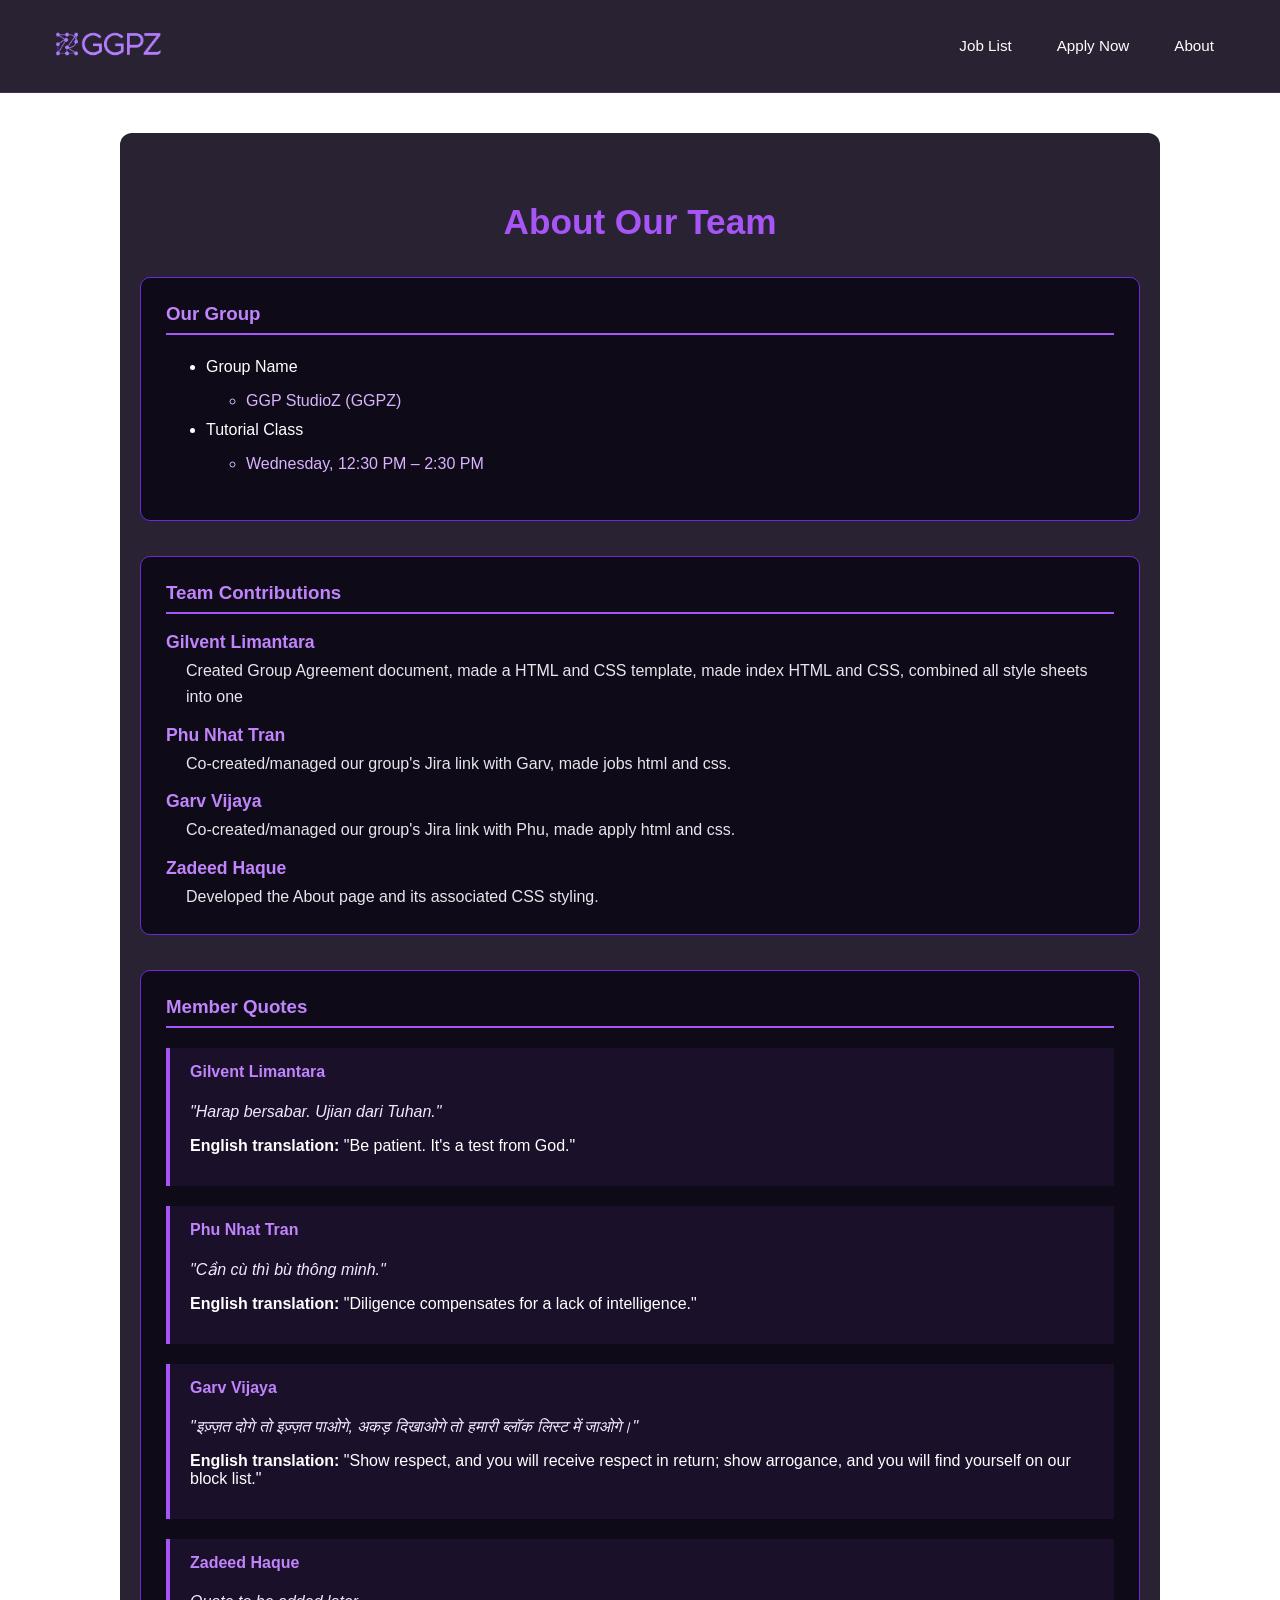
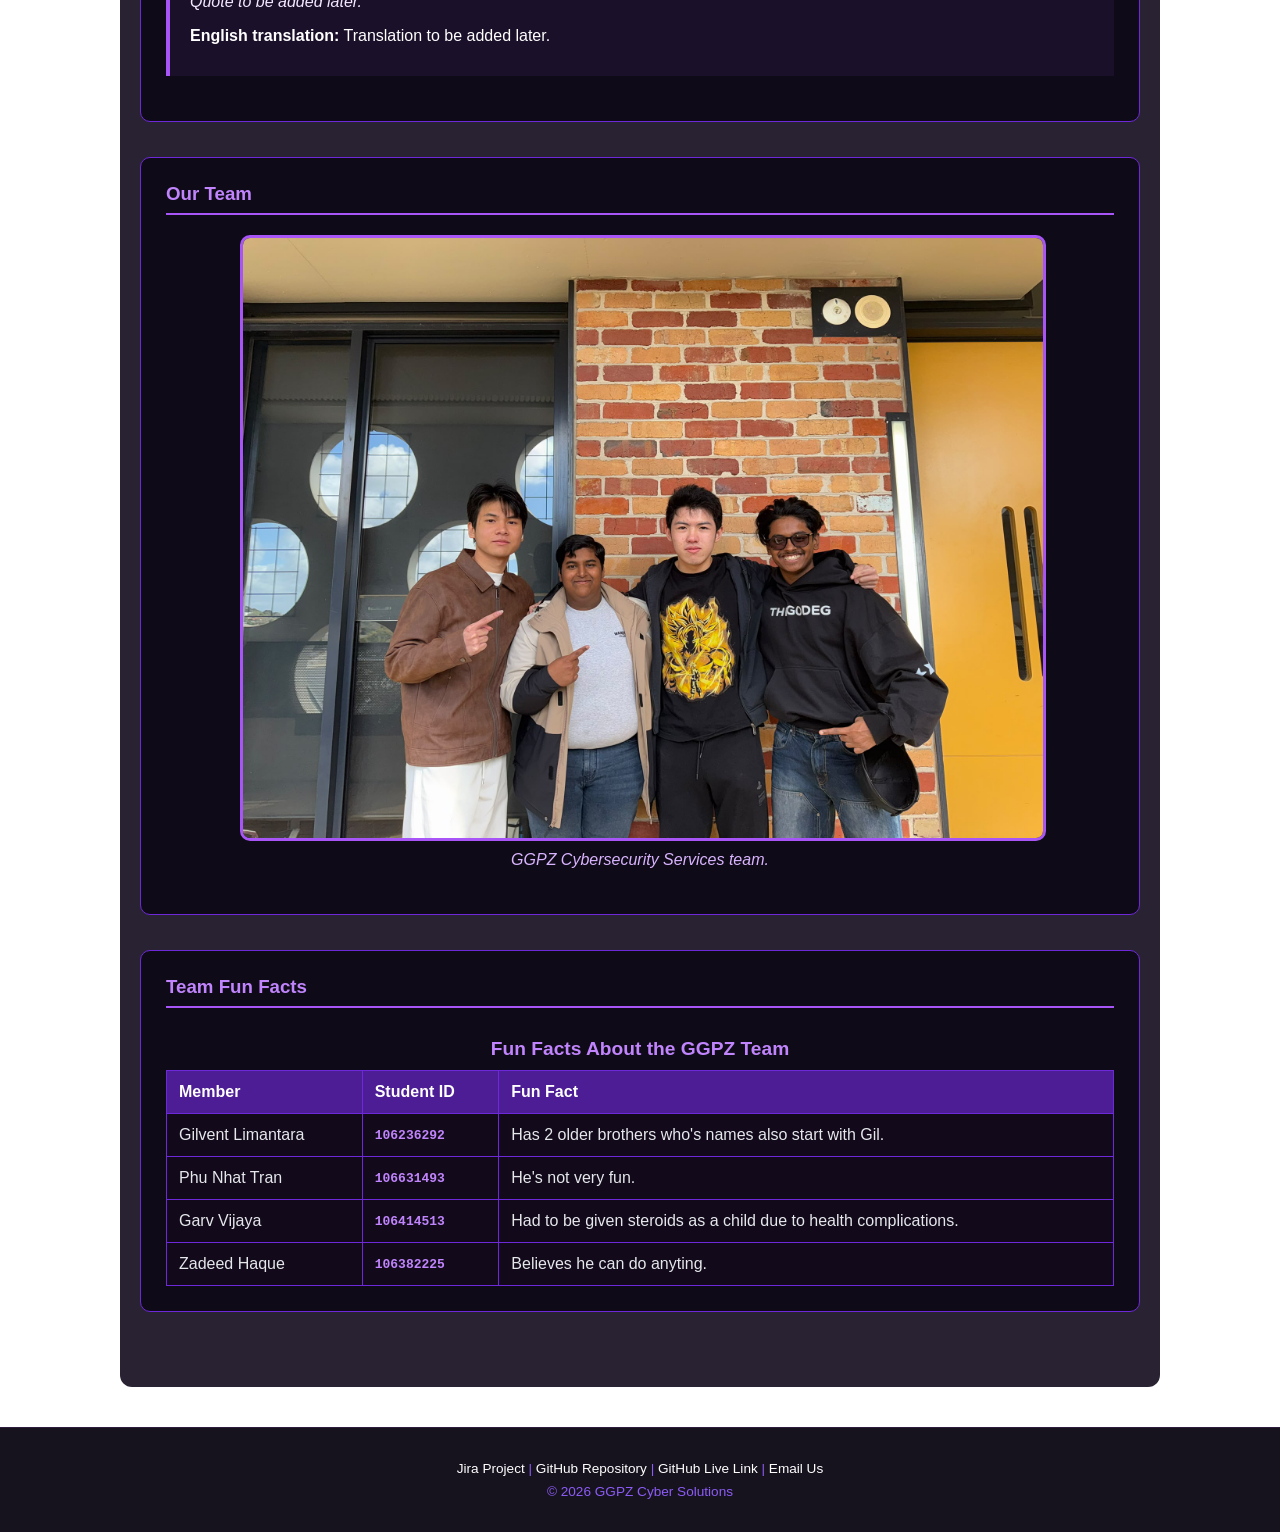
==== about.html @ b1c9a342 "new background video" ====
<!DOCTYPE html>
<html lang="en">

<head>
    <title>About GGPZ</title>
    <meta charset="utf-8">
    <meta name="viewport" content="width=device-width, initial-scale=1.0">
    <meta name="description" content="GGPZ Cybersecurity Services Official Website">
    <meta name="keywords" content="GGPZ, Cybersecurity, Website, Security, SOC">
    <meta name="author" content="GGPZ">
    <link rel="stylesheet" href="styles.css">
</head>

<body>
    <!-- Background Video -->
    <video autoplay muted loop id="background-video">
        <source src="b1.mp4" type="video/mp4">
    </video>

    <!-- Header & Navigation -->
    <header>
        <style> 
            header {position: sticky;
                    top: 0;
                    display: flex;
                    background-color: rgba(18, 11, 28, 0.90);
                    backdrop-filter: blur(12px);
                    border-bottom: 1px solid rgba(168, 85, 247, 0.2);
                    padding: 10px 50px;
                    justify-content: space-between;
                    align-items: center;
                    z-index: 10;}
        </style>
        
        <div class="logo">
            <a href="index.html">
                <img src="GGPZ_logo.png" alt="GGPZ Logo">
            </a>
        </div>

        <nav aria-label="Main navigation" style="display: flex; gap: 13px;">
            <a href="jobs.html">Job List</a>
            <a href="apply.html">Apply Now</a>
            <a href="about.html">About</a>
        </nav>
    </header>
    <main>

        <h2>About Our Team</h2>

        <section>
            <h3>Our Group</h3>

            <ul>
                <li>
                    Group Name
                    <ul>
                        <li>GGP StudioZ (GGPZ)</li>
                    </ul>
                </li>

                <li>
                    Tutorial Class
                    <ul>
                        <li>Wednesday, 12:30 PM – 2:30 PM</li>
                    </ul>
                </li>
            </ul>
        </section>

        <section>
            <h3>Team Contributions</h3>

            <dl>
                <dt>Gilvent Limantara</dt>
                <dd>Created Group Agreement document, made a HTML and CSS template, made index HTML and CSS, combined all style sheets into one</dd>

                <dt>Phu Nhat Tran</dt>
                <dd>Co-created/managed our group's Jira link with Garv, made jobs html and css.</dd>

                <dt>Garv Vijaya</dt>
                <dd>Co-created/managed our group's Jira link with Phu, made apply html and css.</dd>

                <dt>Zadeed Haque</dt>
                <dd>Developed the About page and its associated CSS styling.</dd>
            </dl>
        </section>

        <section>
            <h3>Member Quotes</h3>

            <article>
                <h4>Gilvent Limantara</h4>
                <blockquote>
                    <p>"Harap bersabar. Ujian dari Tuhan."</p>
                </blockquote>
                <p><strong>English translation:</strong> "Be patient. It's a test from God."</p>
            </article>

            <article>
                <h4>Phu Nhat Tran</h4>
                <blockquote>
                    <p>"Cần cù thì bù thông minh."</p>
                </blockquote>
                <p><strong>English translation:</strong> "Diligence compensates for a lack of intelligence."</p>
            </article>

            <article>
                <h4>Garv Vijaya</h4>
                <blockquote>
                    <p>"इज़्ज़त दोगे तो इज़्ज़त पाओगे, अकड़ दिखाओगे तो हमारी ब्लॉक लिस्ट में जाओगे।"</p>
                </blockquote>
                <p><strong>English translation:</strong> "Show respect, and you will receive respect in return; show arrogance, and you will find yourself on our block list."</p>
            </article>

            <article>
                <h4>Zadeed Haque</h4>
                <blockquote>
                    <p>Quote to be added later.</p>
                </blockquote>
                <p><strong>English translation:</strong> Translation to be added later.</p>
            </article>
        </section>

        <section>
            <h3>Our Team</h3>

            <figure>
                <img src="group-photo.jpeg" alt="GGPZ team members">
                <figcaption>GGPZ Cybersecurity Services team.</figcaption>
            </figure>
        </section>

        <section>
            <h3>Team Fun Facts</h3>

            <table>
                <caption>Fun Facts About the GGPZ Team</caption>

                <thead>
                    <tr>
                        <th>Member</th>
                        <th>Student ID</th>
                        <th>Fun Fact</th>
                    </tr>
                </thead>

                <tbody>
                    <tr>
                        <td>Gilvent Limantara</td>
                        <td>106236292</td>
                        <td>Has 2 older brothers who's names also start with Gil.</td>
                    </tr>

                    <tr>
                        <td>Phu Nhat Tran</td>
                        <td>106631493</td>
                        <td>He's not very fun.</td>
                    </tr>

                    <tr>
                        <td>Garv Vijaya</td>
                        <td>106414513</td>
                        <td>Had to be given steroids as a child due to health complications.</td>
                    </tr>

                    <tr>
                        <td>Zadeed Haque</td>
                        <td>106382225</td>
                        <td>Believes he can do anyting.</td>
                    </tr>
                </tbody>
            </table>
        </section>

    </main>



    <footer>

        <p>
            <a href="https://ggp-studios-10026-g01.atlassian.net/jira/software/projects/SCRUM/summary?atlOrigin=eyJpIjoiMmFhMDE4MDY5YWQ5NGE4OGE1ODVlNzA3ZTAyOGM1ZDIiLCJwIjoiaiJ9">Jira Project</a> |
            <a href="https://github.com/106232692GilventLimantara/GGPZ-Part-1">GitHub Repository</a> |
            <a href="https://106232692gilventlimantara.github.io/GGPZ-Part-1/">GitHub Live Link</a> |
            <a href="mailto:ggpz@gmail.com">Email Us</a>
        </p>

        <p>
            © 2026 GGPZ Cyber Solutions
        </p>

    </footer>
</body>

</html>
---- styles.css ----
* {
    font-family: 'Segoe UI', -apple-system, BlinkMacSystemFont, Roboto, sans-serif;
}

body {
    margin: 0;
    color: #ffffff;
}


/* Background Video */

#background-video {
    inset: 0;
    position: fixed;
    width: 100%;
    height: 100%;
    filter: brightness(0.25);
    object-fit: cover;
    z-index: -1;
}


/* Header & Navigation */

header .logo img {
    width: 120px;
    height: auto;
}


nav a {
    color: #ffffff;
    text-decoration: none;
    padding: 10px 15px;
    font-size: 0.95rem;
    font-weight: 500;
    border-radius: 6px;
    transition: 0.3s ease;
    border: 1px solid transparent;
}


nav a:hover {
    background-color: rgba(168, 85, 247, 0.2);
    border-color: #ffffff;
    transform: translateY(-2px);
}


/* Hero Section */

.index_hero {
    text-align: center;
    padding: 150px 20px;
    max-width: 900px;
    margin: auto;
}


.index_hero h1 {
    font-size: 3rem;
    margin-bottom: 10px;
}


.index_hero h2 {
    font-size: 1.5rem;
    font-weight: normal;
}


.index_hero p {
    font-size: 1.1rem;
    line-height: 1.6;
}


/* General Content Sections */

.index_content {
    max-width: 1000px;
    margin: 40px auto;
    padding: 50px;
    background-color: rgba(18, 11, 28, 0.85);
    border-radius: 10px;
    border: 1px solid #8b5cf6
}


.index_content h2 {
    text-align: center;
    margin-bottom: 30px;
}


/* Services */

.index_services {
    display: flex;
    gap: 20px;
}


.index_service-box {
    flex: 1;
    padding: 25px;
    background-color: rgba(168, 85, 247, 0.12);
    border: 1px solid rgba(168, 85, 247, 0.3);
    border-radius: 8px;
    text-align: center;
}


.index_service-box h3 {
    margin-top: 0;
}


/* Table */

table {
    width: 100%;
    border-collapse: collapse;
}


th,
td {
    border: 1px solid rgba(255, 255, 255, 0.3);
    padding: 15px;
    text-align: left;
}


th {
    background-color: rgba(168, 85, 247, 0.25);
}


/* Aboriginal and Torres Strait Islander Statement */

.index_acknowledgement {
    max-width: 900px;
    margin: 50px auto;
    padding: 40px;
    text-align: center;
    background-color: rgba(18, 11, 28, 0.9);
    border: 1px solid #8b5cf6;
    border-radius: 8px;
}


.index_acknowledgement h2 {
    margin-top: 0;
}


.index_acknowledgement p {
    line-height: 1.6;
}


/* Notice Aside */
.recruitment-notice {
    max-width: 800px;
    margin: 20px auto 0;
    padding: 12px 20px;
    background: rgba(168, 85, 247, 0.1);
    border: 1px solid rgba(168, 85, 247, 0.3);
    border-radius: 8px;
    text-align: center;
    color: #c084fc;
}

.recruitment-notice h2 {
    margin: 0 0 4px;
    font-size: 1rem;
}

.recruitment-notice p {
    margin: 0;
    font-size: 0.85rem;
}

main {
    max-width: 1000px;
    margin: 40px auto;
    padding: 40px 20px;
    border-radius: 12px;
    background-color: rgba(18, 11, 28, 0.90);
    color: #FFFFFF;}

main h1 {
    font-size: 2rem;
    font-weight: 700;
    text-align: center;
    color: #c084fc; /* Màu tím sáng hợp tông Cybersecurity */
    margin: 30px 0 20px;
    letter-spacing: 1px;
}

main h2 {
    color: #a855f7;
    text-align: center;
    font-size: 2.2em;
    margin-bottom: 35px;
}

/* Section Styling */
main section {
    margin-bottom: 35px;
    padding: 25px;
    background-color: rgba(11, 7, 18, 0.85);
    border: 1px solid #6d28d9;
    border-radius: 10px;
}

/* Section Headings */
main h3 {
    color: #c084fc;
    border-bottom: 2px solid #a855f7;
    padding-bottom: 8px;
    margin-top: 0;
}

/* =========================================
   Group Information
   ========================================= */

main ul {
    line-height: 1.8;
}

main ul ul {
    margin-top: 5px;
    color: #d8b4fe;
}

/* =========================================
   Team Contributions
   ========================================= */

main dl {
    margin: 0;
}

main dt {
    color: #c084fc;
    font-weight: bold;
    font-size: 1.1em;
    margin-top: 15px;
}

main dd {
    margin-left: 20px;
    margin-top: 5px;
    color: #e5e7eb;
    line-height: 1.6;
}

/* =========================================
   Member Quotes
   ========================================= */

main article {
    margin: 20px 0;
    padding: 15px 20px;
    border-left: 4px solid #a855f7;
    background-color: rgba(168, 85, 247, 0.08);
}

main article h4 {
    color: #c084fc;
    margin-top: 0;
}

main blockquote {
    margin: 10px 0;
    font-style: italic;
    color: #f3e8ff;
}

main blockquote p {
    margin-bottom: 8px;
}

/* =========================================
   Group Photo
   ========================================= */

main figure {
    margin: 20px auto;
    text-align: center;
    max-width: 800px;
}

main figure img {
    display: block;
    width: 100%;
    max-width: 800px;
    height: auto;
    margin: 0 auto;
    border: 3px solid #a855f7;
    border-radius: 10px;
}

main figcaption {
    margin-top: 10px;
    color: #d8b4fe;
    font-style: italic;
}

/* =========================================
   Team Fun Facts Table
   ========================================= */

main table {
    width: 100%;
    border-collapse: collapse;
    margin-top: 20px;
    background-color: rgba(18, 11, 28, 0.95);
}

main caption {
    caption-side: top;
    color: #c084fc;
    font-size: 1.2em;
    font-weight: bold;
    padding: 10px;
}

main th,
main td {
    border: 1px solid #6d28d9;
    padding: 12px;
    text-align: left;
}

main th {
    background-color: #4c1d95;
    color: #ffffff;
}

main td {
    color: #e5e7eb;
}

/* Table hover effect */
main tbody tr:hover {
    background-color: rgba(168, 85, 247, 0.20);
}

/* Student ID styling */
main td:nth-child(2) {
    color: #c084fc;
    font-weight: bold;
    font-family: monospace;
}


/* Job List Grid */
.job_list {
    display: grid;
    grid-template-columns: repeat(4, auto);
    gap: 30px;
    justify-content: center;
    margin: 30px auto;
    padding: 0 20px;
    flex: 1;
}

/* Job Card */
.job_card {
    padding: 20px;
    background: rgba(30, 28, 28, 0.5);
    border: 1px solid rgba(168, 85, 247, 0.3);
    border-radius: 16px;
    backdrop-filter: blur(8px);
    transition: 0.3s;
}

.job_card:hover {
    border-color: #fff;
    background: rgba(168, 85, 247, 0.2);
}

.job_content {
    display: flex;
    flex-direction: column;
    align-items: center;
    text-align: center;
    gap: 6px;
}

.job_content img {
    width: 36px;
    height: 36px;
}

.job_content h1 {
    font-size: 1.1rem;
    margin: 0;
}

.ref-num {
    color: #c084fc;
    font-size: 0.75rem;
    margin: 0;
}

.short-desc {
    color: #a78bfa;
    font-size: 0.8rem;
    margin: 4px 0 8px;
}

/* Details Inside Card */
.job_details {
    width: 100%;
    text-align: left;
    font-size: 0.75rem;
    color: #d8b4fe;
    border-top: 1px solid rgba(168, 85, 247, 0.2);
    padding-top: 8px;
    margin-bottom: 12px;
}

.job_details h3 {
    font-size: 0.8rem;
    margin: 8px 0 4px;
    color: #fff;
}

.job_details ol, .job_details ul {
    margin: 0;
    padding-left: 18px;
}

/* Buttons */
.job_content a, 
.job_content button {
    color: #fff;
    text-decoration: none;
    background: rgb(161, 101, 218);
    border: 1px solid rgba(192, 132, 252);
    padding: 6px 16px;
    border-radius: 6px;
    font-size: 0.75rem;
    cursor: pointer;
    transition: 0.3s;
}

.job_content a:hover {
    background: #472d84;
}

/* Updating Card */
.updating-card {
    opacity: 0.6;
    border-style: dashed;
}

.updating-card button {
    background: rgba(255, 255, 255, 0.05);
    border-color: rgba(255, 255, 255, 0.15);
    color: #9ca3af;
    cursor: not-allowed;
}

/* Apply Form */
form {
    display: flex;
    flex-direction: column;
    gap: 30px;
}

fieldset {
    background: rgba(24, 15, 36, 0.55);
    border: 1px solid rgba(168, 85, 247, 0.25);
    border-radius: 10px;
    padding: 24px;
    display: grid;
    grid-template-columns: 1fr 1fr;
    column-gap: 24px;
    row-gap: 18px;
}

/* Nested Gender fieldset stays single column, sits inline within the grid */
fieldset fieldset {
    grid-column: 1 / -1;
    background: rgba(168, 85, 247, 0.05);
    border: 1px solid rgba(168, 85, 247, 0.15);
    display: block;
    padding: 16px;
}

legend.sec_title {
    grid-column: 1 / -1;
    color: #C084FC;
    font-weight: 700;
    font-size: 1.5rem;
    padding: 0 4px 6px;
    margin-bottom: 2px;
}

/* Individual Fields */

.sec_field {
    display: flex;
    flex-direction: column;
    gap: 6px;
}

.sec_label {
    font-size: 1rem;
    font-weight: 600;
    color: #F1F1F1;
}

.sec_input {
    background: rgba(255, 255, 255, 0.04);
    border: 1px solid rgba(168, 85, 247, 0.3);
    border-radius: 6px;
    color: #ffffff;
    padding: 10px 12px;
    font-size: 0.95rem;
}

.sec_input::placeholder {
    color: rgba(255, 255, 255, 0.35);
}

.sec_input:focus {
    outline: 2px solid #A855F7;
    border-color: #A855F7;
}

.sec_input option {
    color: #000000;
    background-color: rgba(255, 255, 255, 0.95);
}

/* Fields that should take the full row (job reference, dob, other gender specs and textarea for other skills) */
.sec_field.jobref {
    grid-column: 1 / -1;
}

.sec_field.dob {
    grid-column: 1 / -1;
}

.sec_field.other {
    grid-column: 1 / -1;
}

.sec_field.skilltext {
    resize: vertical;
    grid-column: 1 / -1;
    width: 100%;
    box-sizing: border-box; 
    /* makes sure the 10px 12px padding on .sec_input gets included within that 100% width instead 
    of adding on top of it and causing an overflow past the fieldset's edge. */
}

/* --- Radio / checkbox groups span full width --- */
.sec_gender {
    grid-column: 1 / -1;
    display: flex;
    flex-wrap: wrap;
    gap: 14px;
}

.sec_skills {
    grid-column: 1 / -1;
    display: grid;
    grid-auto-flow: column;
    grid-template-rows: repeat(6, auto);
    column-gap: 24px;
    row-gap: 12px;
}

.sec_option label {
    display: flex;
    align-items: center;
    gap: 6px;
    cursor: pointer; /* this makes the whole label clickable-looking */
}

/* --- Buttons --- */
.sec_actions {
    display: flex;
    justify-content: center;
    gap: 16px;
    margin-top: 8px;
}

.sec_actions input[type="submit"] {
    background: #A855F7;
    color: #ffffff;
    border: none;
    padding: 10px 24px;
    border-radius: 6px;
    font-weight: 600;
    cursor: pointer;
    transition: 0.2s ease;
}

.sec_actions input[type="submit"]:hover {
    background: #D946EF;
    transform: translateY(-2px);
}

.sec_actions input[type="reset"] {
    background: transparent;
    border: 1px solid #A855F7;
    color: #C084FC;
    padding: 10px 24px;
    border-radius: 6px;
    cursor: pointer;
    transition: background 0.2s ease, color 0.2s ease, transform 0.15s ease;
}

.sec_actions input[type="reset"]:hover {
    background: #EF4444;
    color: #ffffff;
    border-color: #000000;
    transform: translateY(-2px);
}

/* RESPONSIVE — collapse to single column on small screens */

@media (max-width: 520px) 
/* When the media screen is below 520 pixels the labels and 
input will autmoatically collapse to a single column */
{
    fieldset {
        grid-template-columns: 1fr;
    }
    .sec_field.full-width,
    textarea.sec_input {
        grid-column: 1;
    }
}

/* Respect users who've enabled "Reduce Motion" in their OS settings —
   hides the moving background video instead of forcing it on everyone */
@media (prefers-reduced-motion: reduce) {
    #background-video {
        display: none;
    }
}

/* Footer */

footer {
    background: rgba(11, 7, 18, 0.95);
    border-top: 1px solid rgba(168, 85, 247, 0.15);
    padding: 25px;
    text-align: center;
    color: #8b5cf6;
    font-size: 0.85rem;
}


footer p {
    margin: 8px;
}


footer a {
    color: #ffffff;
    text-decoration: none;
}


footer a:hover {
    text-decoration: underline;
}
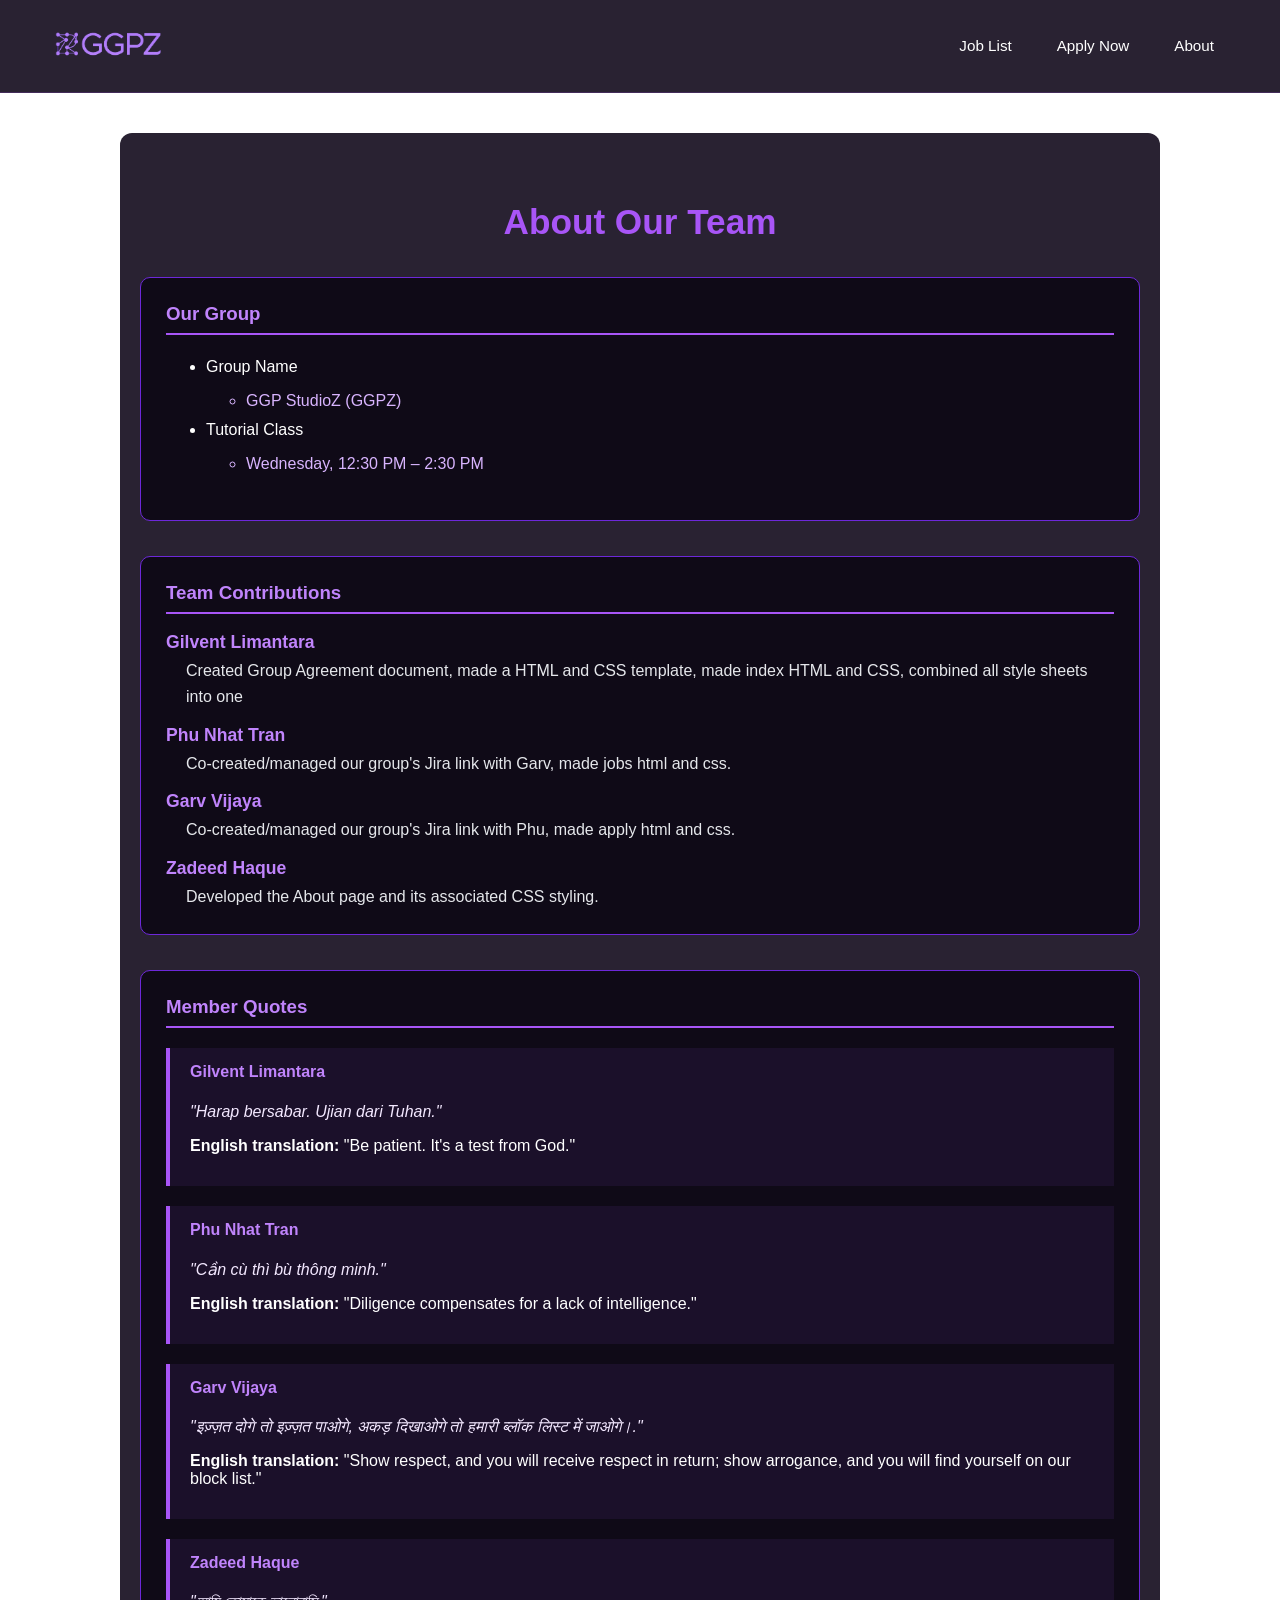
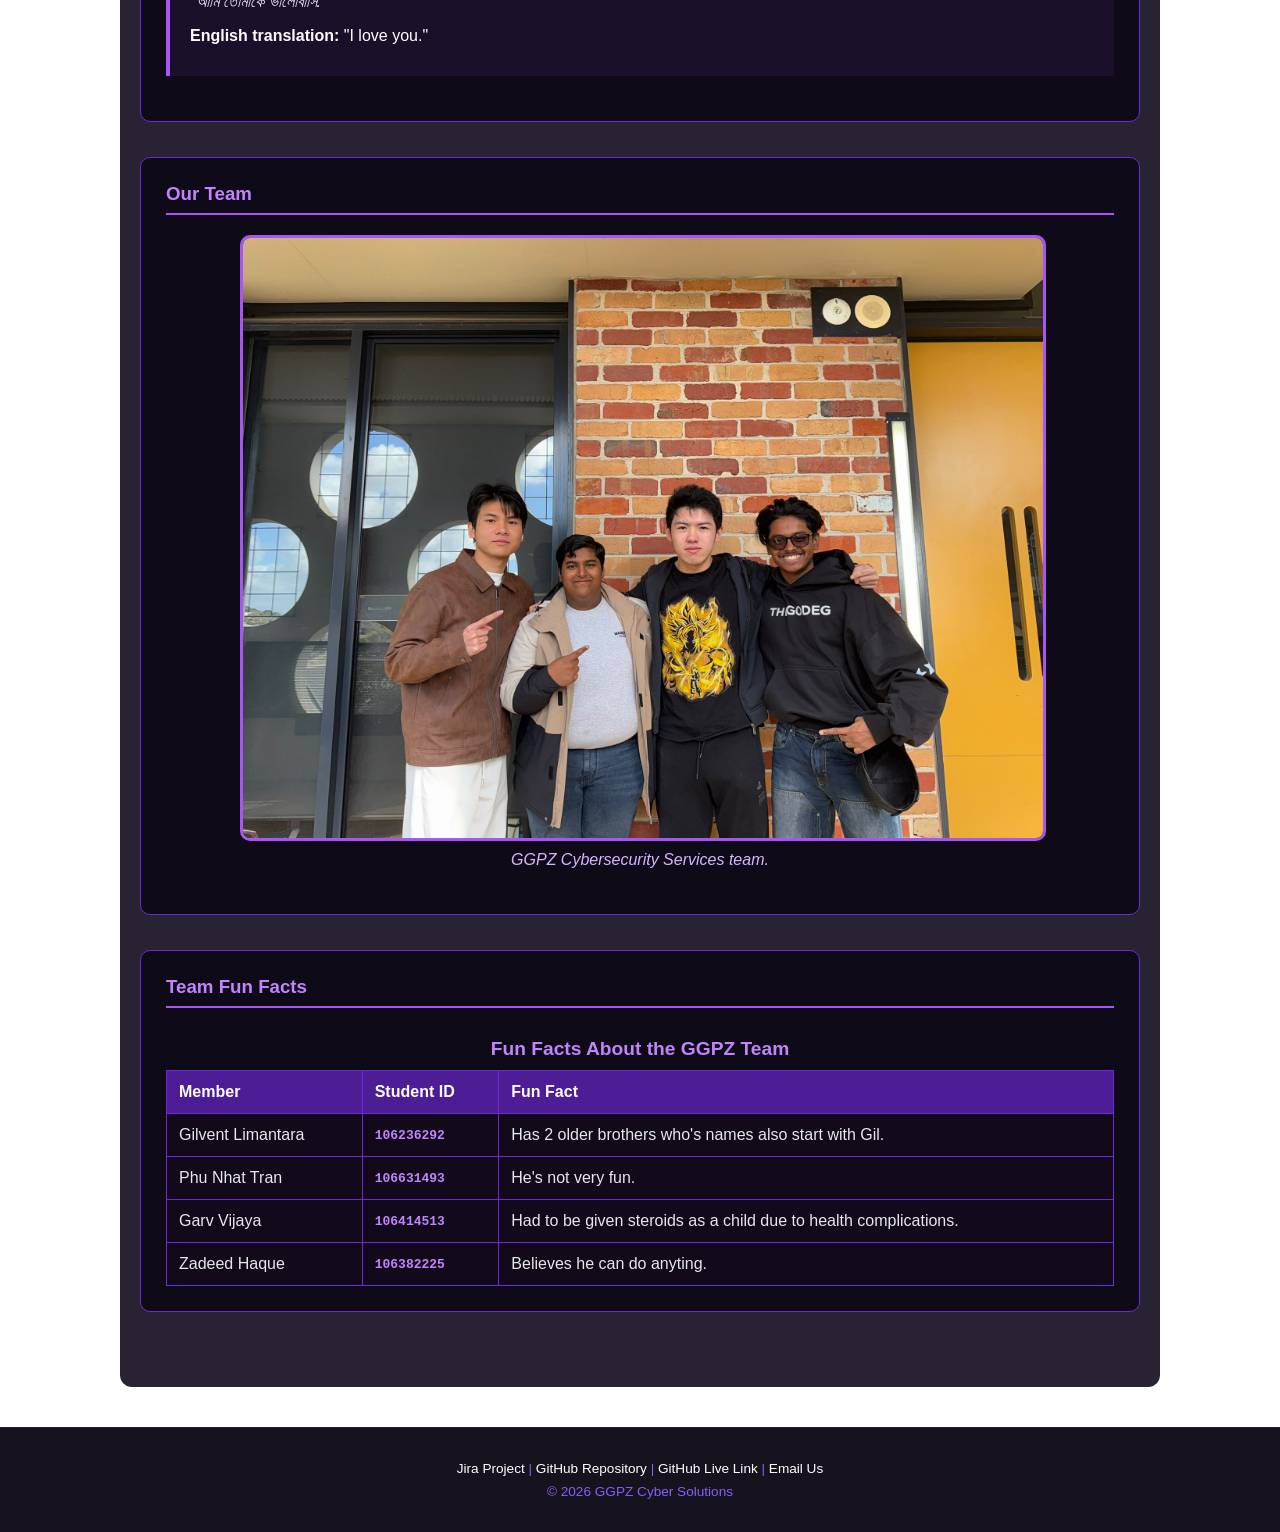
==== commit a0678195: "zadeed quote" ====
--- a/about.html
+++ b/about.html
@@ -108,7 +108,7 @@
             <article>
                 <h4>Garv Vijaya</h4>
                 <blockquote>
-                    <p>"इज़्ज़त दोगे तो इज़्ज़त पाओगे, अकड़ दिखाओगे तो हमारी ब्लॉक लिस्ट में जाओगे।"</p>
+                    <p>"इज़्ज़त दोगे तो इज़्ज़त पाओगे, अकड़ दिखाओगे तो हमारी ब्लॉक लिस्ट में जाओगे।."</p>
                 </blockquote>
                 <p><strong>English translation:</strong> "Show respect, and you will receive respect in return; show arrogance, and you will find yourself on our block list."</p>
             </article>
@@ -116,9 +116,9 @@
             <article>
                 <h4>Zadeed Haque</h4>
                 <blockquote>
-                    <p>Quote to be added later.</p>
+                    <p>"আমি তোমাকে ভালোবাসি."</p>
                 </blockquote>
-                <p><strong>English translation:</strong> Translation to be added later.</p>
+                <p><strong>English translation:</strong> "I love you."</p>
             </article>
         </section>
 
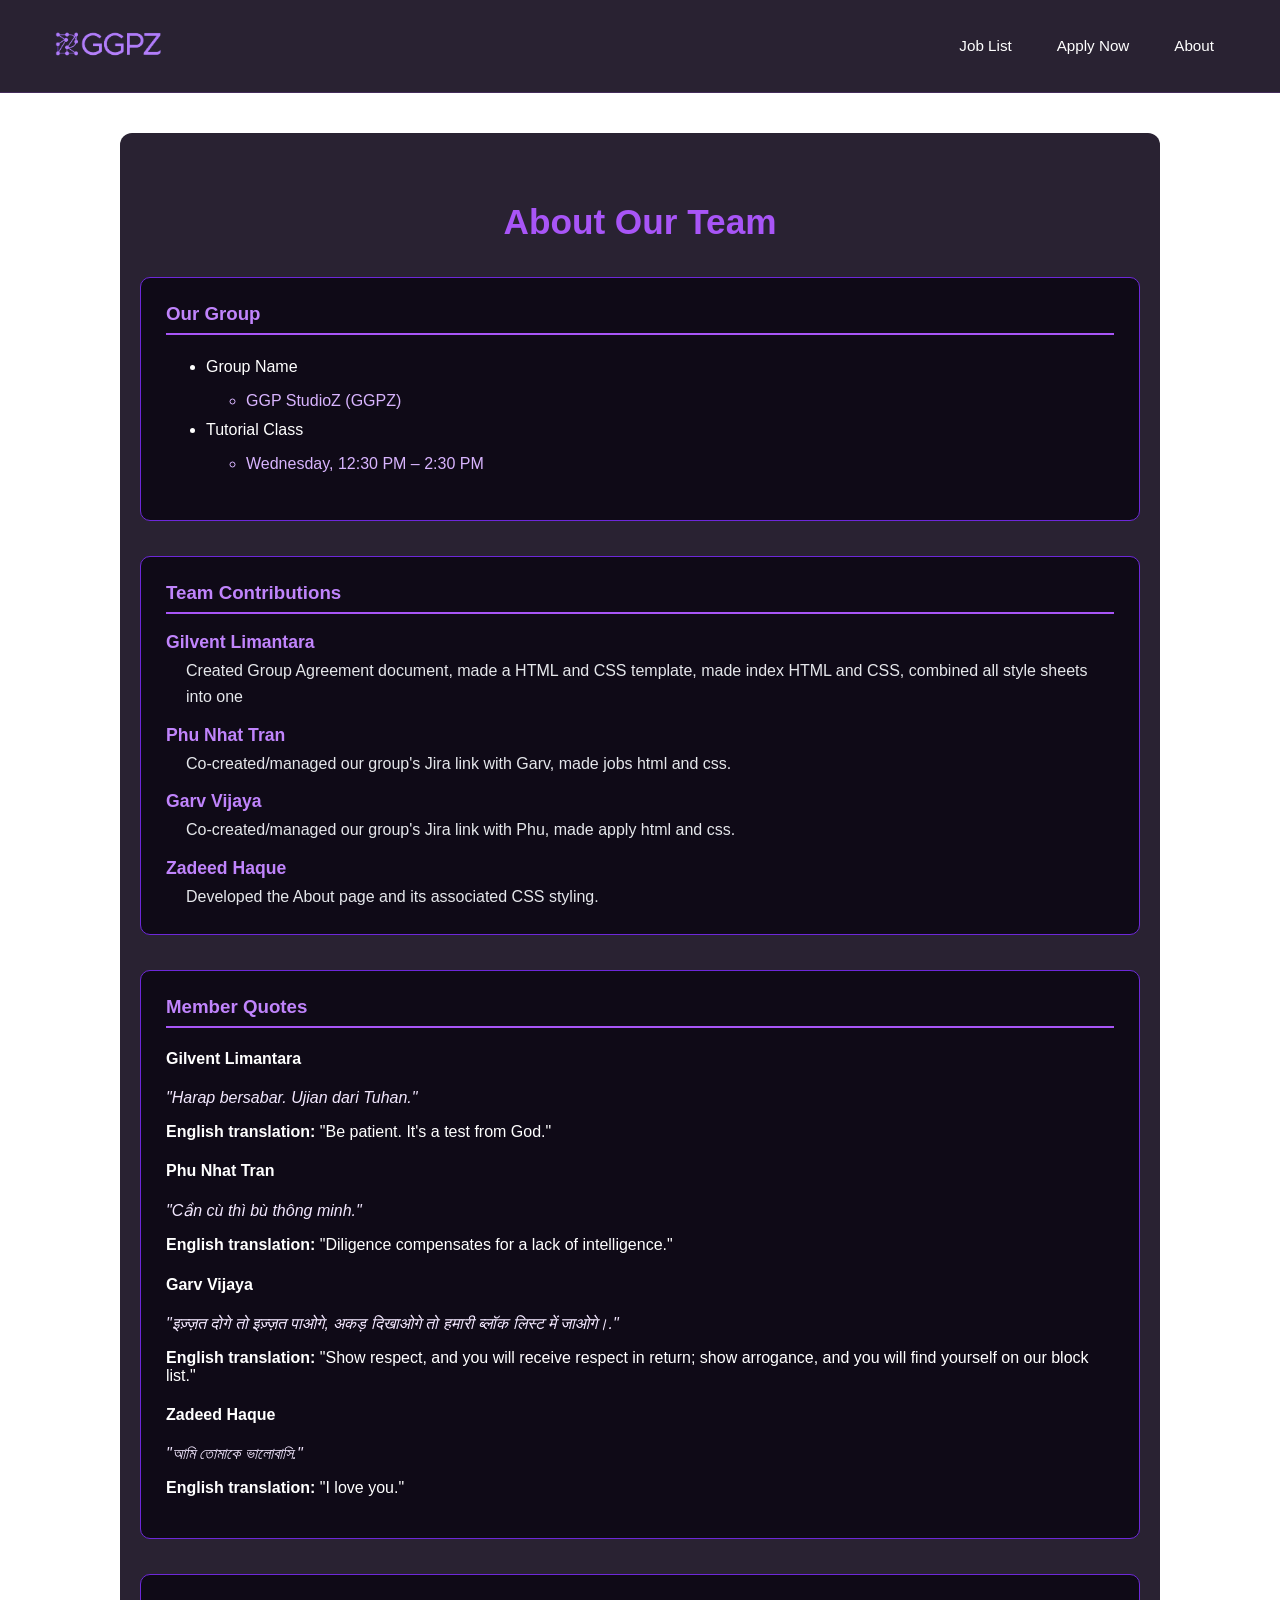
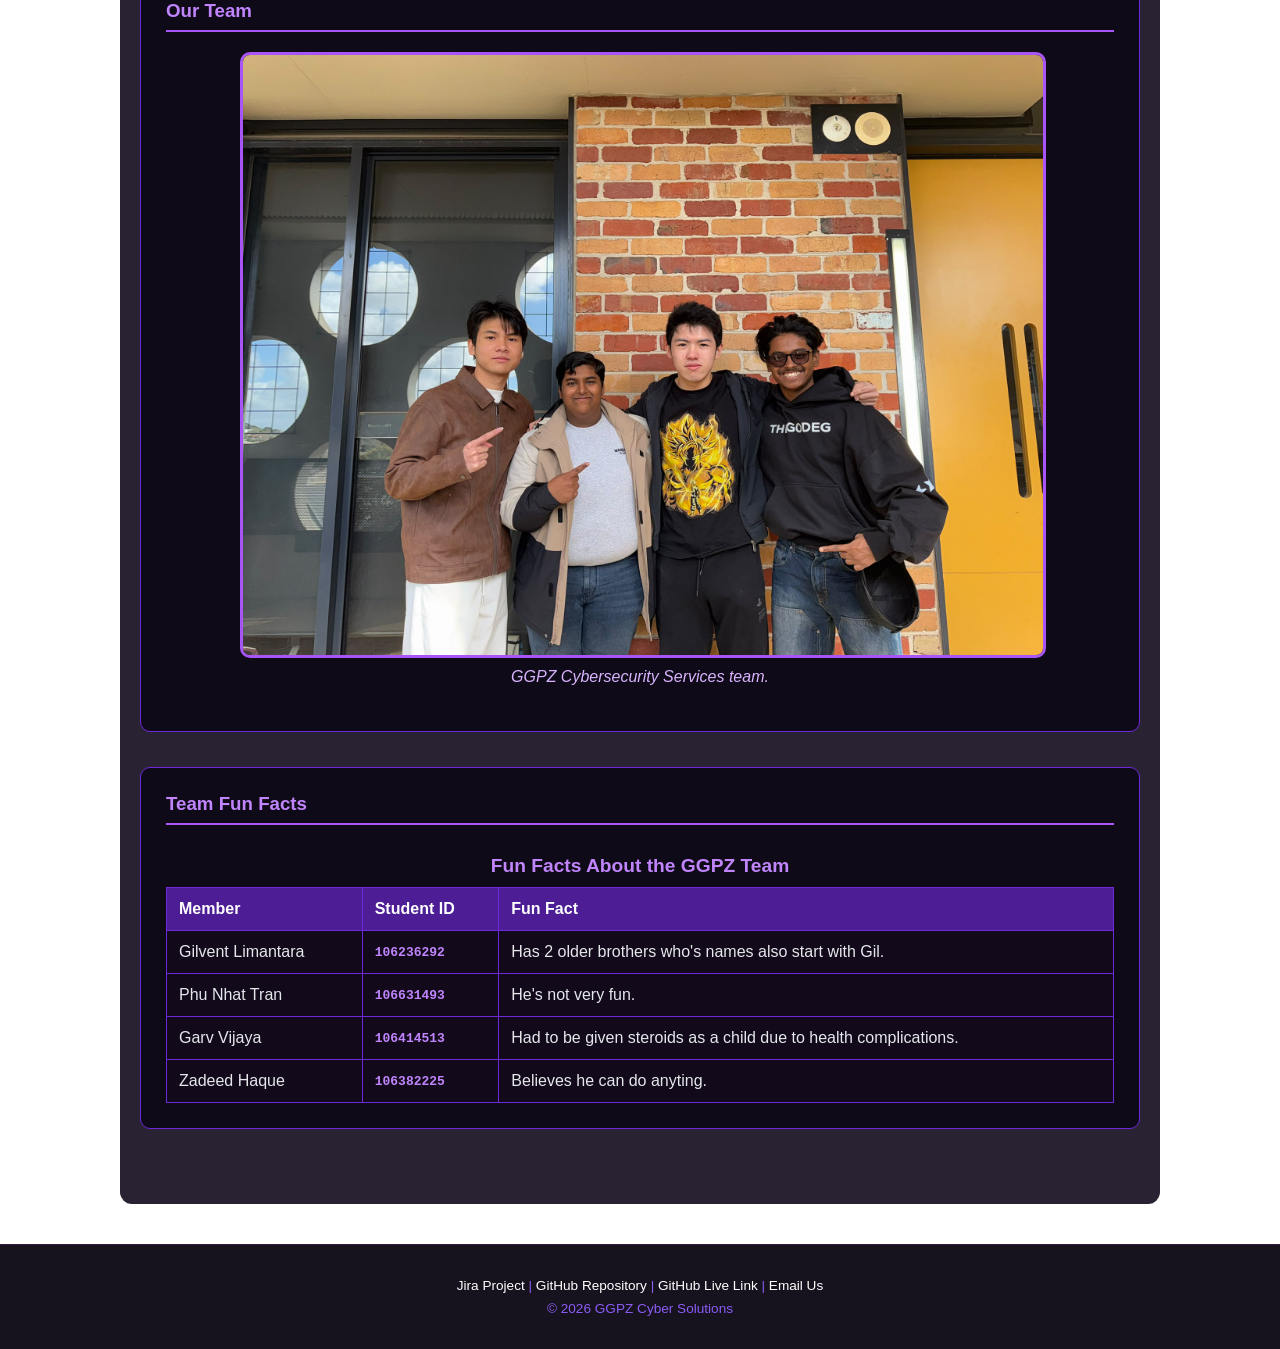
==== commit c8c622ac: "moved the common header styles on each page to the styles.css to reduce redundancy" ====
--- a/about.html
+++ b/about.html
@@ -14,27 +14,14 @@
 <body>
     <!-- Background Video -->
     <video autoplay muted loop id="background-video">
-        <source src="b1.mp4" type="video/mp4">
+        <source src="videos/b1.mp4" type="video/mp4">
     </video>
 
     <!-- Header & Navigation -->
     <header>
-        <style> 
-            header {position: sticky;
-                    top: 0;
-                    display: flex;
-                    background-color: rgba(18, 11, 28, 0.90);
-                    backdrop-filter: blur(12px);
-                    border-bottom: 1px solid rgba(168, 85, 247, 0.2);
-                    padding: 10px 50px;
-                    justify-content: space-between;
-                    align-items: center;
-                    z-index: 10;}
-        </style>
-        
         <div class="logo">
             <a href="index.html">
-                <img src="GGPZ_logo.png" alt="GGPZ Logo">
+                <img src="images/GGPZ_logo.png" alt="GGPZ Logo">
             </a>
         </div>
 
@@ -126,7 +113,7 @@
             <h3>Our Team</h3>
 
             <figure>
-                <img src="group-photo.jpeg" alt="GGPZ team members">
+                <img src="images/group-photo.jpeg" alt="GGPZ team members">
                 <figcaption>GGPZ Cybersecurity Services team.</figcaption>
             </figure>
         </section>
--- a/styles.css
+++ b/styles.css
@@ -7,9 +7,7 @@
     color: #ffffff;
 }
 
-
 /* Background Video */
-
 #background-video {
     inset: 0;
     position: fixed;
@@ -20,14 +18,23 @@
     z-index: -1;
 }
 
-
 /* Header & Navigation */
+
+header {position: sticky;
+                    top: 0;
+                    display: flex;
+                    background-color: rgba(18, 11, 28, 0.90);
+                    backdrop-filter: blur(12px);
+                    border-bottom: 1px solid rgba(168, 85, 247, 0.2);
+                    padding: 10px 50px;
+                    justify-content: space-between;
+                    align-items: center;
+                    z-index: 10;}
 
 header .logo img {
     width: 120px;
     height: auto;
 }
-
 
 nav a {
     color: #ffffff;
@@ -40,16 +47,13 @@
     border: 1px solid transparent;
 }
 
-
 nav a:hover {
     background-color: rgba(168, 85, 247, 0.2);
     border-color: #ffffff;
     transform: translateY(-2px);
 }
 
-
 /* Hero Section */
-
 .index_hero {
     text-align: center;
     padding: 150px 20px;
@@ -57,50 +61,41 @@
     margin: auto;
 }
 
-
 .index_hero h1 {
     font-size: 3rem;
     margin-bottom: 10px;
 }
 
-
 .index_hero h2 {
     font-size: 1.5rem;
     font-weight: normal;
 }
 
-
 .index_hero p {
     font-size: 1.1rem;
     line-height: 1.6;
 }
 
-
 /* General Content Sections */
-
 .index_content {
     max-width: 1000px;
     margin: 40px auto;
     padding: 50px;
     background-color: rgba(18, 11, 28, 0.85);
     border-radius: 10px;
-    border: 1px solid #8b5cf6
-}
-
+    border: 1px solid #8b5cf6;
+}
 
 .index_content h2 {
     text-align: center;
     margin-bottom: 30px;
 }
 
-
 /* Services */
-
 .index_services {
     display: flex;
     gap: 20px;
 }
-
 
 .index_service-box {
     flex: 1;
@@ -111,19 +106,15 @@
     text-align: center;
 }
 
-
 .index_service-box h3 {
     margin-top: 0;
 }
 
-
 /* Table */
-
 table {
     width: 100%;
     border-collapse: collapse;
 }
-
 
 th,
 td {
@@ -132,14 +123,11 @@
     text-align: left;
 }
 
-
 th {
     background-color: rgba(168, 85, 247, 0.25);
 }
 
-
 /* Aboriginal and Torres Strait Islander Statement */
-
 .index_acknowledgement {
     max-width: 900px;
     margin: 50px auto;
@@ -150,46 +138,60 @@
     border-radius: 8px;
 }
 
-
 .index_acknowledgement h2 {
     margin-top: 0;
 }
 
-
 .index_acknowledgement p {
     line-height: 1.6;
 }
 
-
-/* Notice Aside */
+/* Notice Aside (Đặt bên trong main) */
 .recruitment-notice {
-    max-width: 800px;
-    margin: 20px auto 0;
-    padding: 12px 20px;
     background: rgba(168, 85, 247, 0.1);
     border: 1px solid rgba(168, 85, 247, 0.3);
     border-radius: 8px;
-    text-align: center;
-    color: #c084fc;
+    max-width: 250px;
+    margin-left: 20px;
+    padding: 20px;
+    color: #c084fc;
+    position: sticky;
+    top: 90px;
+    float: right;
 }
 
 .recruitment-notice h2 {
     margin: 0 0 4px;
     font-size: 1rem;
+    color: #c084fc;
 }
 
 .recruitment-notice p {
     margin: 0;
     font-size: 0.85rem;
-}
-
+    line-height: 1.5;
+}
+
+.recruitment-notice p,
+.recruitment-notice ul {
+    margin: 0;
+    font-size: 0.85rem;
+    line-height: 1.5;
+}
+
+.recruitment-notice ul {
+    padding-left: 18px;
+}
+
+/* Main Content */
 main {
     max-width: 1000px;
     margin: 40px auto;
     padding: 40px 20px;
     border-radius: 12px;
     background-color: rgba(18, 11, 28, 0.90);
-    color: #FFFFFF;}
+    color: #FFFFFF;
+}
 
 main h1 {
     font-size: 2rem;
@@ -260,17 +262,17 @@
 }
 
 /* =========================================
-   Member Quotes
+   Member Quotes (Đã đổi article thành section)
    ========================================= */
 
-main article {
+main section.member-quote {
     margin: 20px 0;
     padding: 15px 20px;
     border-left: 4px solid #a855f7;
     background-color: rgba(168, 85, 247, 0.08);
 }
 
-main article h4 {
+main section.member-quote h4 {
     color: #c084fc;
     margin-top: 0;
 }
@@ -358,29 +360,36 @@
     font-family: monospace;
 }
 
-
-/* Job List Grid */
-.job_list {
+/* =========================================
+   Job List Grid & Cards (Đã đổi article thành section)
+   ========================================= */
+
+    .jobs_layout {
     display: grid;
-    grid-template-columns: repeat(4, auto);
+    grid-template-columns: 300px 1fr;
+    gap: 24px;
+    align-items: start;
+}
+
+   .job_list {
+    display: grid;
+    grid-template-columns: repeat(auto-fit, minmax(350px, 1fr));
     gap: 30px;
-    justify-content: center;
-    margin: 30px auto;
-    padding: 0 20px;
-    flex: 1;
-}
-
-/* Job Card */
-.job_card {
+    margin-top: 30px;
+}
+
+/* Job Card (Dùng section.job_card) */
+section.job_card {
     padding: 20px;
     background: rgba(30, 28, 28, 0.5);
     border: 1px solid rgba(168, 85, 247, 0.3);
     border-radius: 16px;
     backdrop-filter: blur(8px);
     transition: 0.3s;
-}
-
-.job_card:hover {
+    margin-bottom: 0; /* Reset margin từ style main section tổng */
+}
+
+section.job_card:hover {
     border-color: #fff;
     background: rgba(168, 85, 247, 0.2);
 }
@@ -398,7 +407,8 @@
     height: 36px;
 }
 
-.job_content h1 {
+.job_content h1, 
+.job_content h2 {
     font-size: 1.1rem;
     margin: 0;
 }
@@ -430,6 +440,8 @@
     font-size: 0.8rem;
     margin: 8px 0 4px;
     color: #fff;
+    border-bottom: none;
+    padding-bottom: 0;
 }
 
 .job_details ol, .job_details ul {
@@ -468,7 +480,10 @@
     cursor: not-allowed;
 }
 
-/* Apply Form */
+/* =========================================
+   Apply Form
+   ========================================= */
+
 form {
     display: flex;
     flex-direction: column;
@@ -541,7 +556,7 @@
     background-color: rgba(255, 255, 255, 0.95);
 }
 
-/* Fields that should take the full row (job reference, dob, other gender specs and textarea for other skills) */
+/* Fields that should take the full row */
 .sec_field.jobref {
     grid-column: 1 / -1;
 }
@@ -559,8 +574,6 @@
     grid-column: 1 / -1;
     width: 100%;
     box-sizing: border-box; 
-    /* makes sure the 10px 12px padding on .sec_input gets included within that 100% width instead 
-    of adding on top of it and causing an overflow past the fieldset's edge. */
 }
 
 /* --- Radio / checkbox groups span full width --- */
@@ -584,7 +597,7 @@
     display: flex;
     align-items: center;
     gap: 6px;
-    cursor: pointer; /* this makes the whole label clickable-looking */
+    cursor: pointer;
 }
 
 /* --- Buttons --- */
@@ -630,10 +643,7 @@
 
 /* RESPONSIVE — collapse to single column on small screens */
 
-@media (max-width: 520px) 
-/* When the media screen is below 520 pixels the labels and 
-input will autmoatically collapse to a single column */
-{
+@media (max-width: 700px) {
     fieldset {
         grid-template-columns: 1fr;
     }
@@ -641,10 +651,21 @@
     textarea.sec_input {
         grid-column: 1;
     }
-}
-
-/* Respect users who've enabled "Reduce Motion" in their OS settings —
-   hides the moving background video instead of forcing it on everyone */
+
+    .jobs_layout {
+        grid-template-columns: 1fr;
+    }
+
+    .job_list {
+        grid-template-columns: 1fr;
+    }
+
+    .recruitment-notice {
+        position: static;
+    }
+}
+
+/* Respect users who've enabled "Reduce Motion" in their OS settings */
 @media (prefers-reduced-motion: reduce) {
     #background-video {
         display: none;
@@ -652,7 +673,6 @@
 }
 
 /* Footer */
-
 footer {
     background: rgba(11, 7, 18, 0.95);
     border-top: 1px solid rgba(168, 85, 247, 0.15);
@@ -662,18 +682,15 @@
     font-size: 0.85rem;
 }
 
-
 footer p {
     margin: 8px;
 }
-
 
 footer a {
     color: #ffffff;
     text-decoration: none;
 }
 
-
 footer a:hover {
     text-decoration: underline;
 }
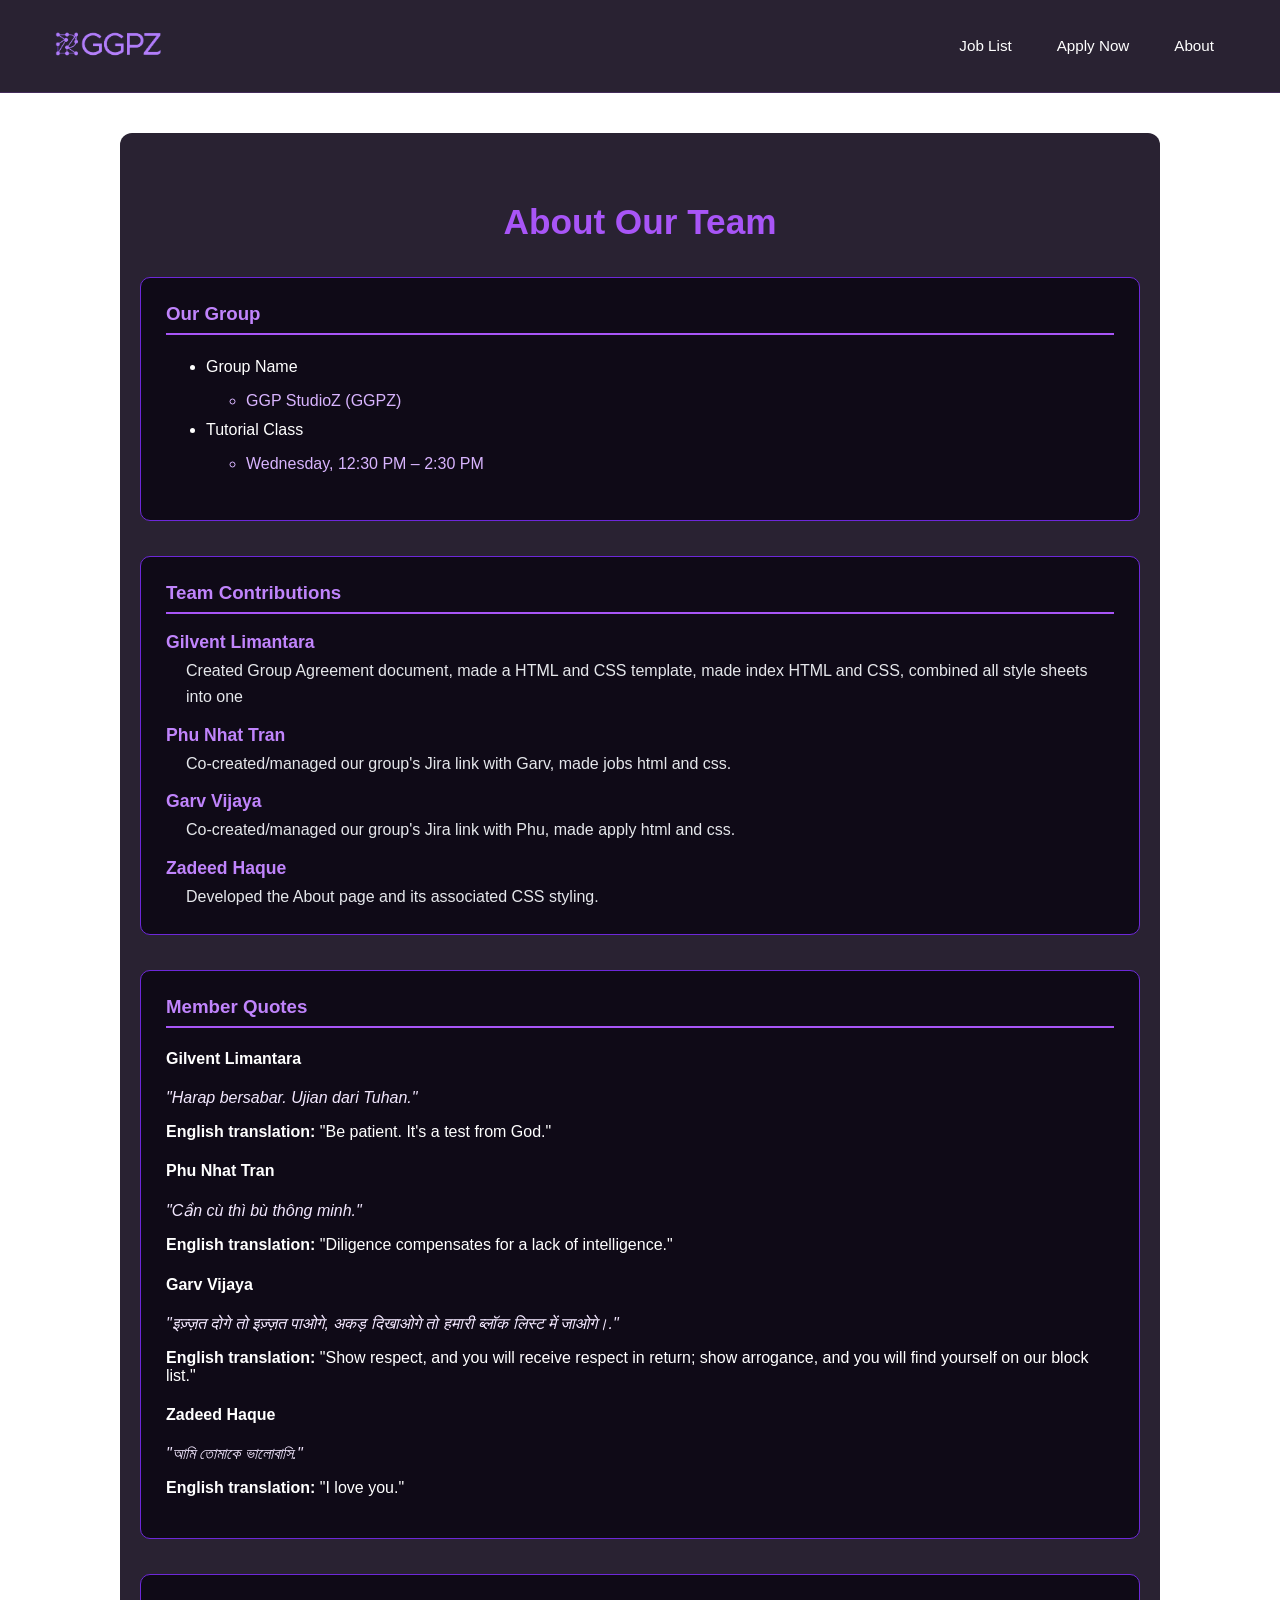
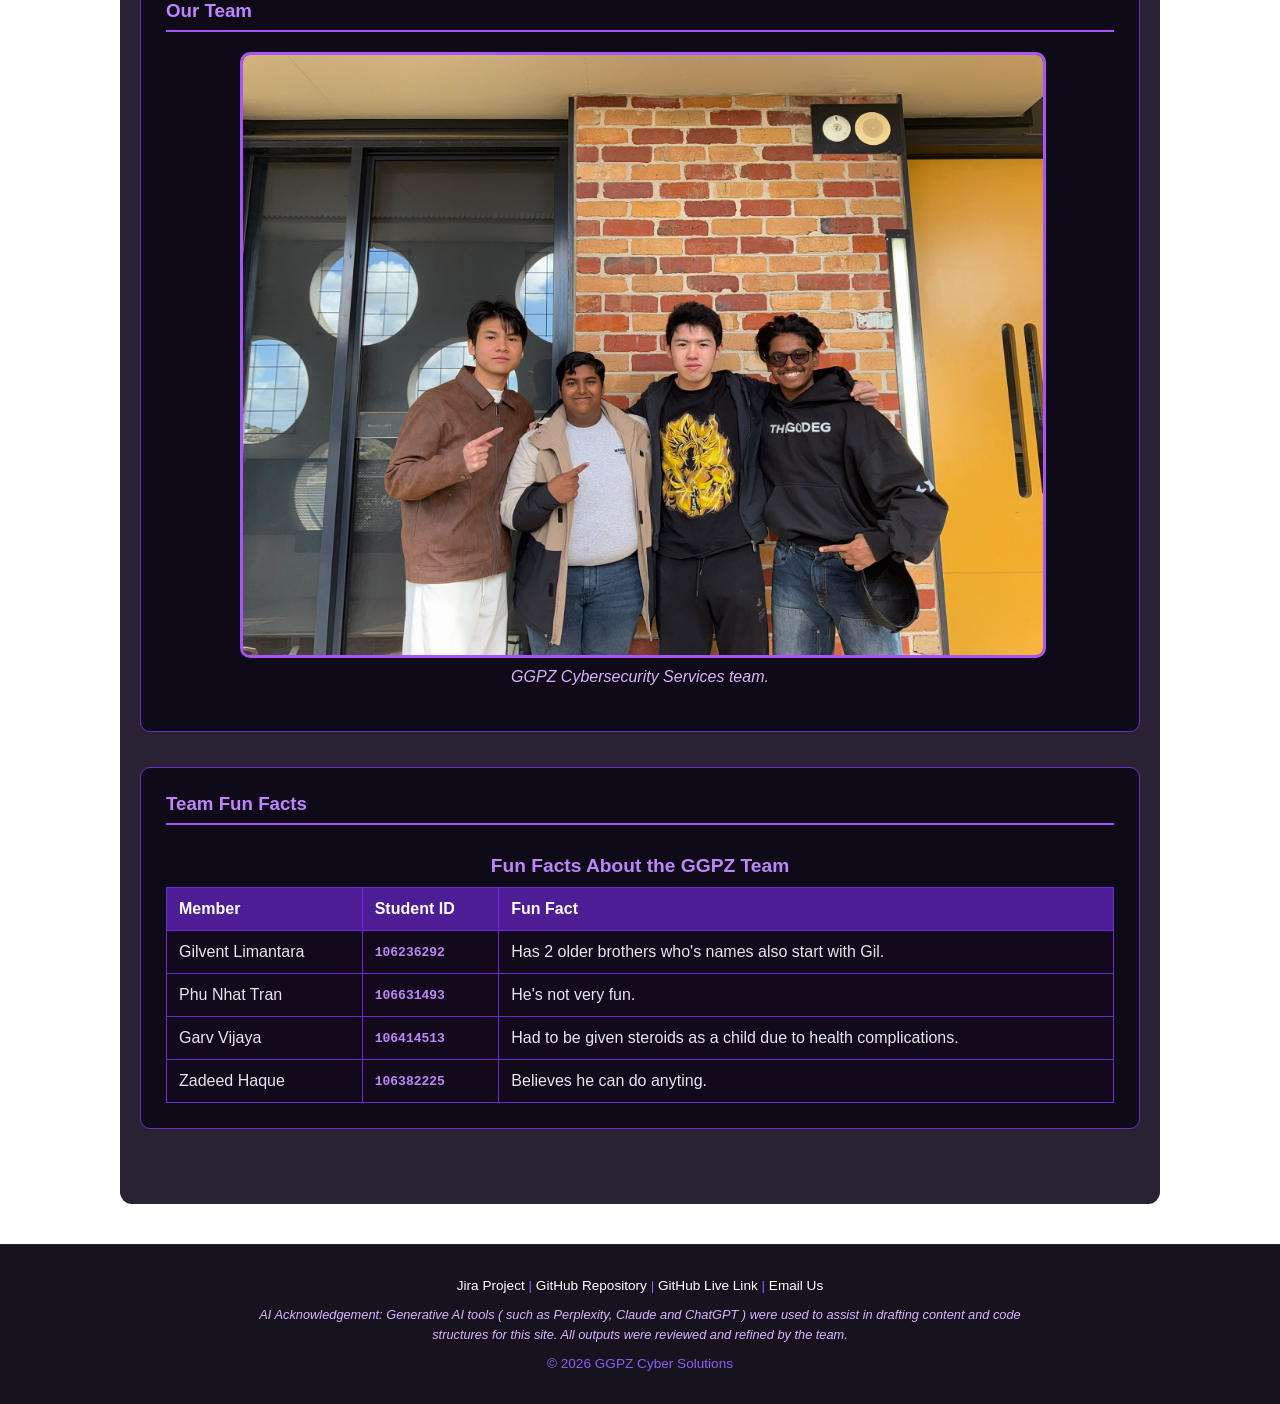
==== commit 1bec34c6: "Update about.html" ====
--- a/about.html
+++ b/about.html
@@ -164,8 +164,8 @@
 
 
 
+    <!-- Footer -->
     <footer>
-
         <p>
             <a href="https://ggp-studios-10026-g01.atlassian.net/jira/software/projects/SCRUM/summary?atlOrigin=eyJpIjoiMmFhMDE4MDY5YWQ5NGE4OGE1ODVlNzA3ZTAyOGM1ZDIiLCJwIjoiaiJ9">Jira Project</a> |
             <a href="https://github.com/106232692GilventLimantara/GGPZ-Part-1">GitHub Repository</a> |
@@ -173,11 +173,14 @@
             <a href="mailto:ggpz@gmail.com">Email Us</a>
         </p>
 
+        <p class="ai-acknowledgement">
+            AI Acknowledgement: Generative AI tools ( such as Perplexity, Claude and ChatGPT ) were used to assist in drafting content and code structures for this site. All outputs were reviewed and refined by the team.
+        </p>
+
         <p>
             © 2026 GGPZ Cyber Solutions
         </p>
-
     </footer>
 </body>
 
-</html>+</html>
--- a/styles.css
+++ b/styles.css
@@ -694,3 +694,13 @@
 footer a:hover {
     text-decoration: underline;
 }
+
+/* AI Acknowledgement Styling */
+footer p.ai-acknowledgement {
+    max-width: 800px;
+    margin: 12px auto;
+    font-size: 0.8rem;
+    line-height: 1.5;
+    color: #d8b4fe;
+    font-style: italic;
+}
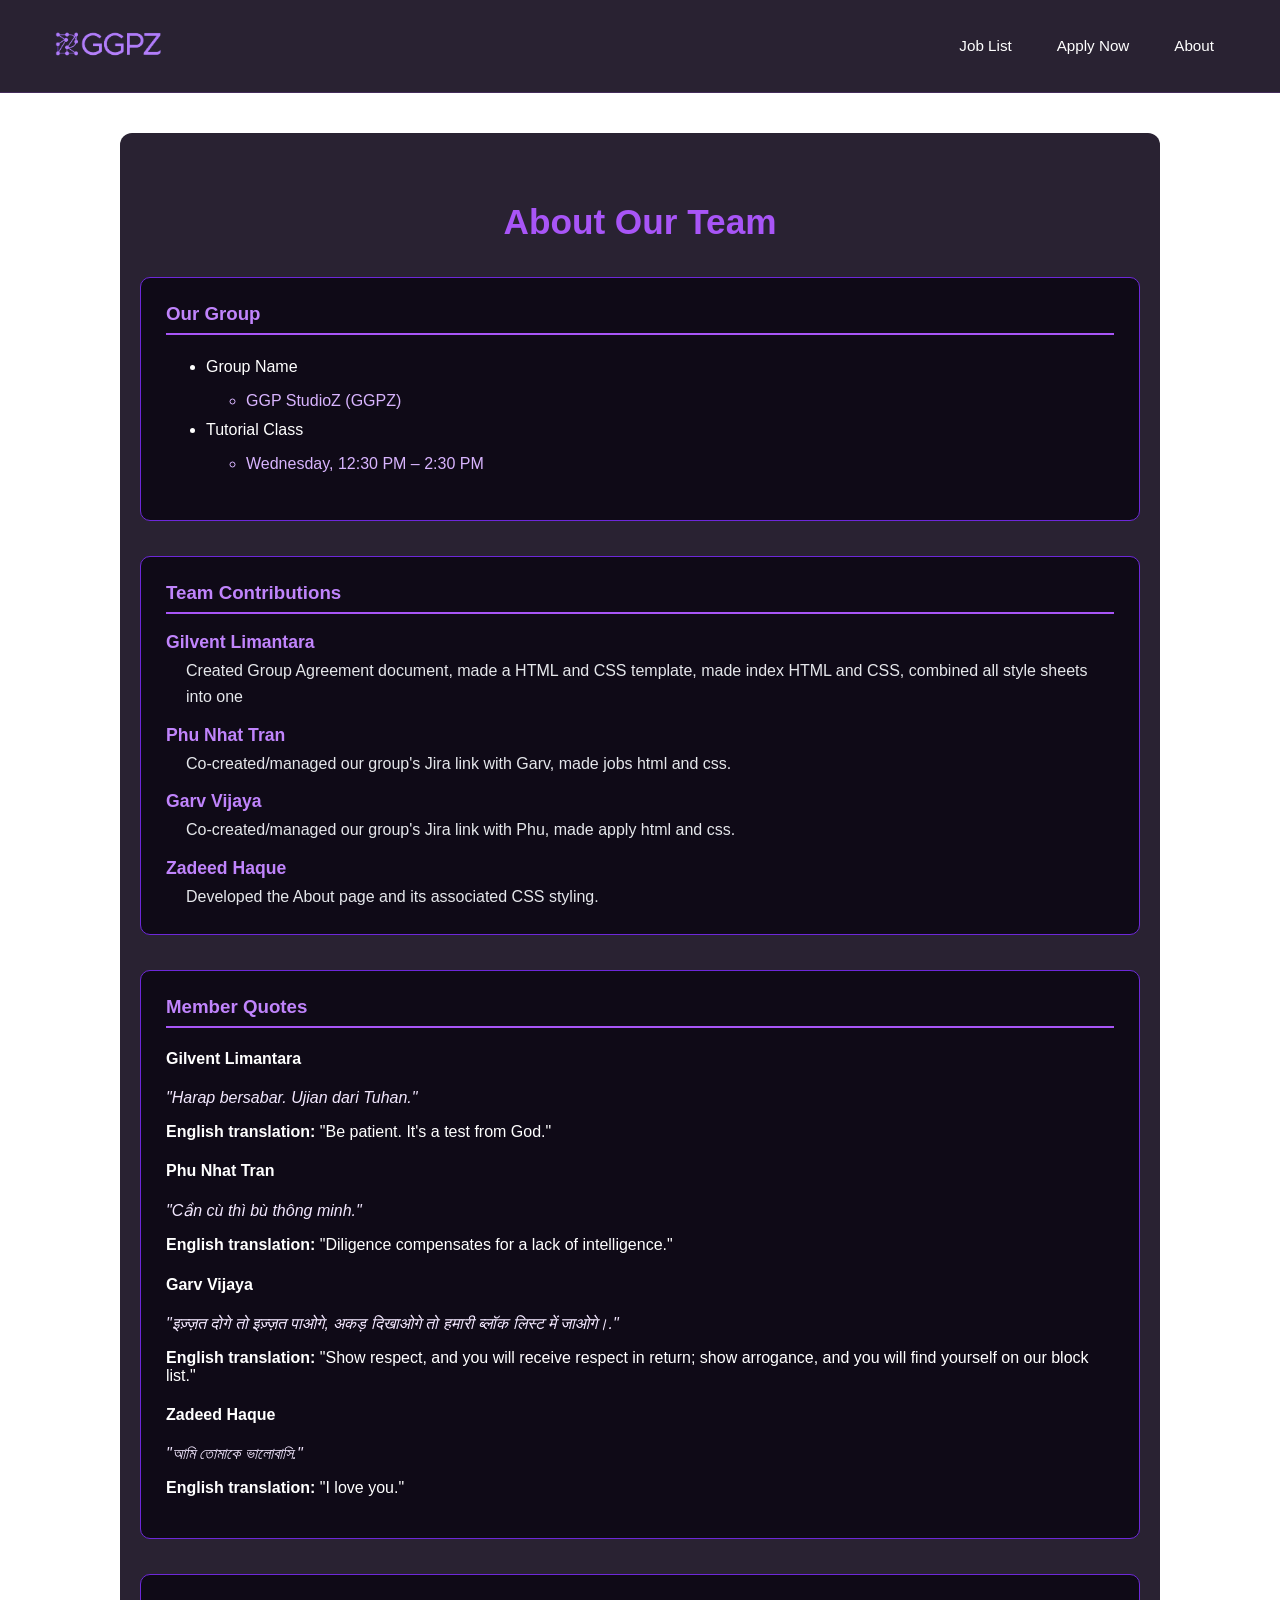
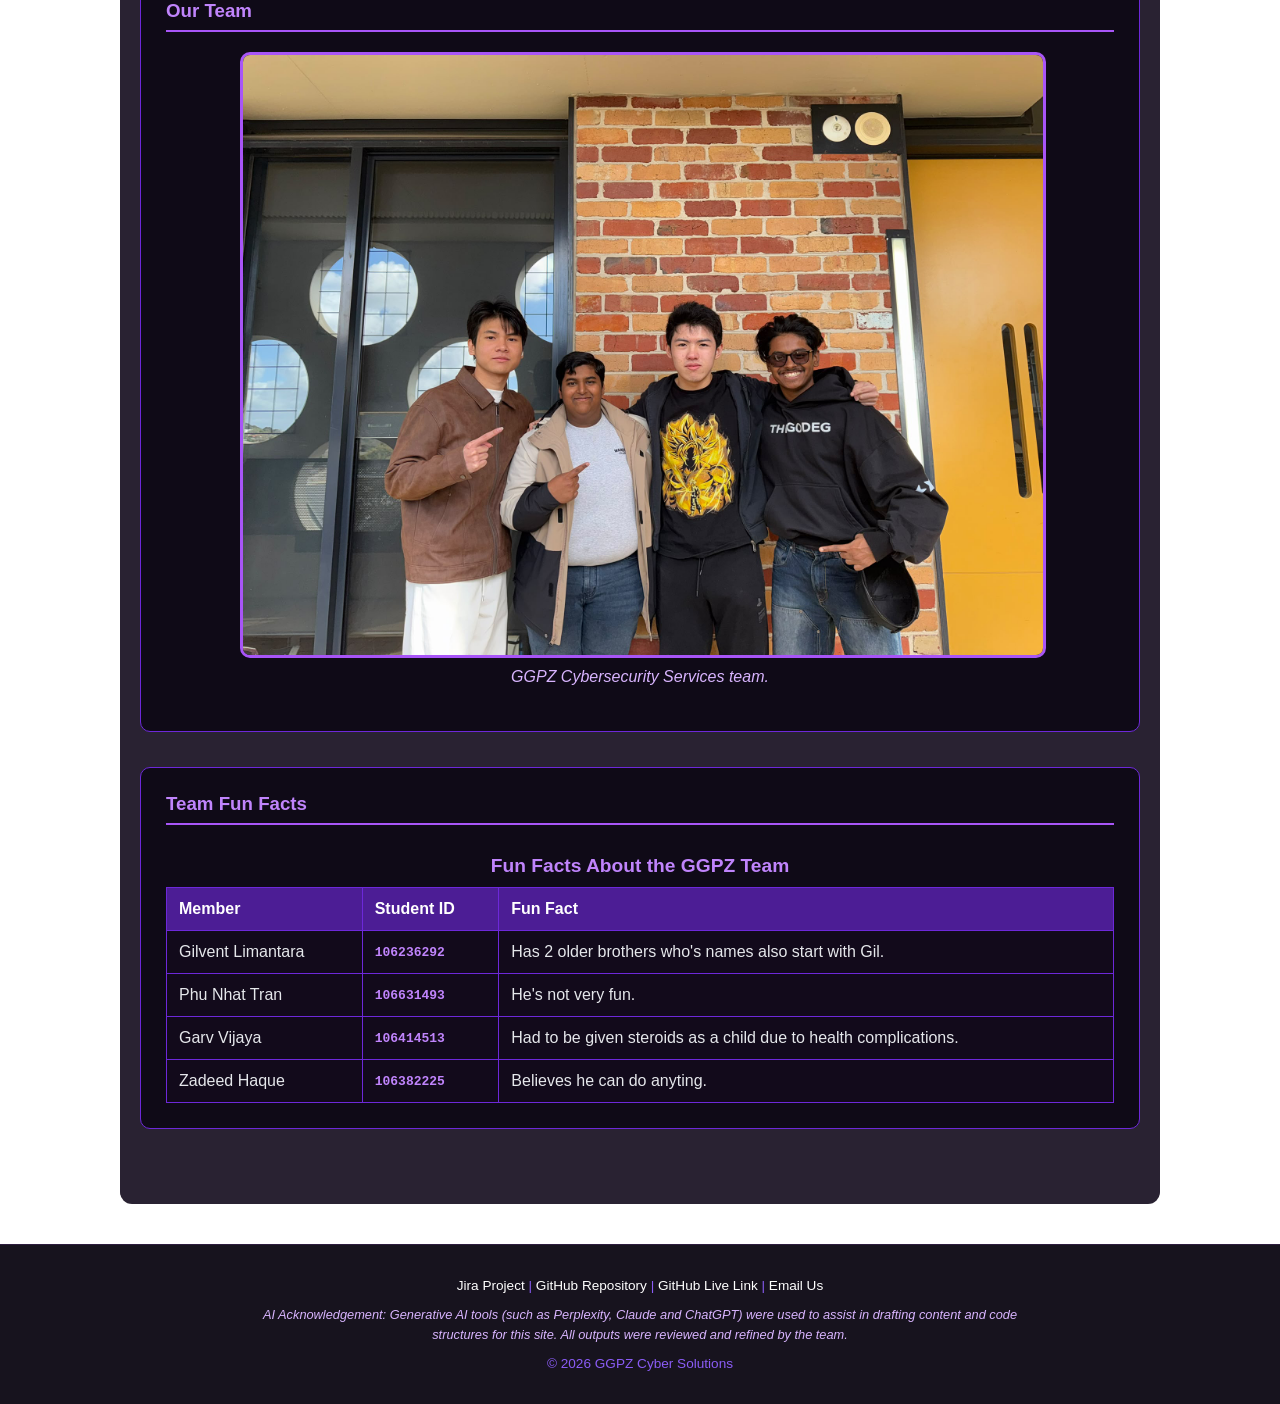
==== commit 849753ef: "Update about.html" ====
--- a/about.html
+++ b/about.html
@@ -174,7 +174,7 @@
         </p>
 
         <p class="ai-acknowledgement">
-            AI Acknowledgement: Generative AI tools ( such as Perplexity, Claude and ChatGPT ) were used to assist in drafting content and code structures for this site. All outputs were reviewed and refined by the team.
+            AI Acknowledgement: Generative AI tools (such as Perplexity, Claude and ChatGPT) were used to assist in drafting content and code structures for this site. All outputs were reviewed and refined by the team.
         </p>
 
         <p>
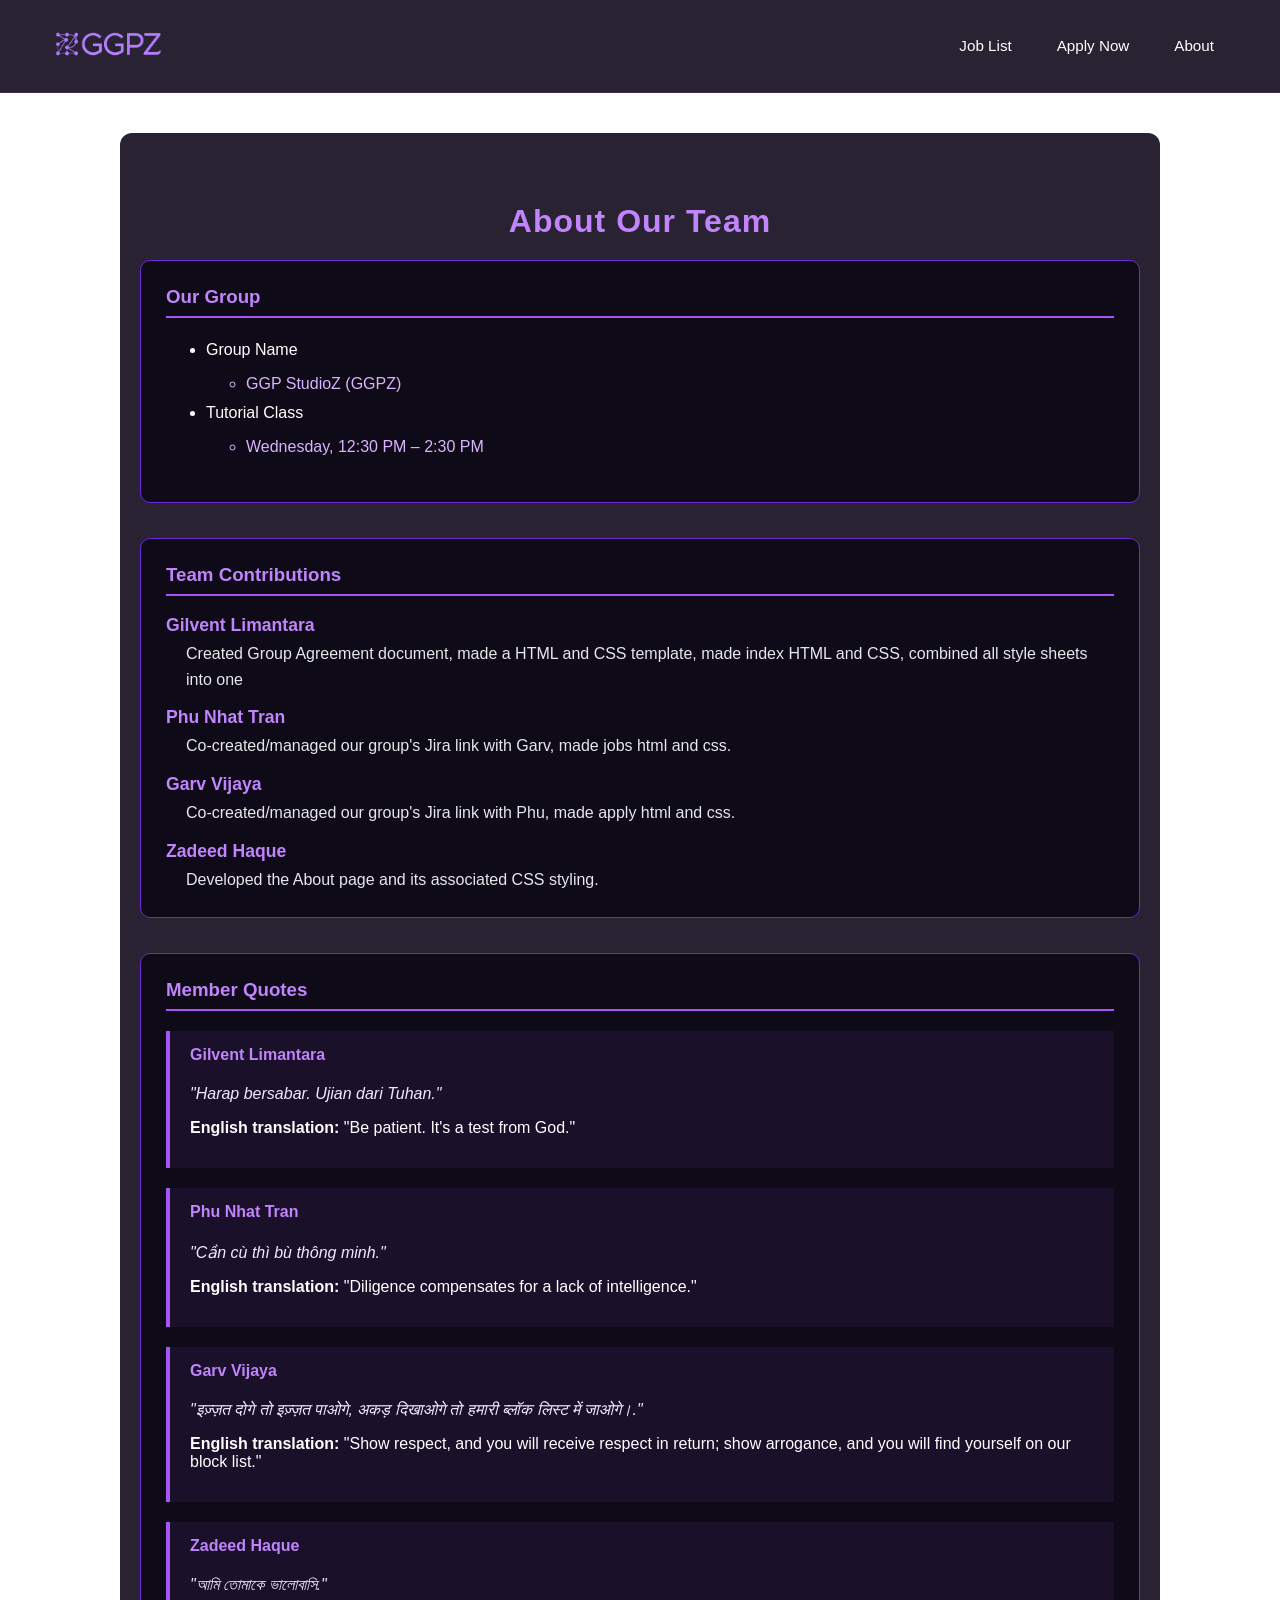
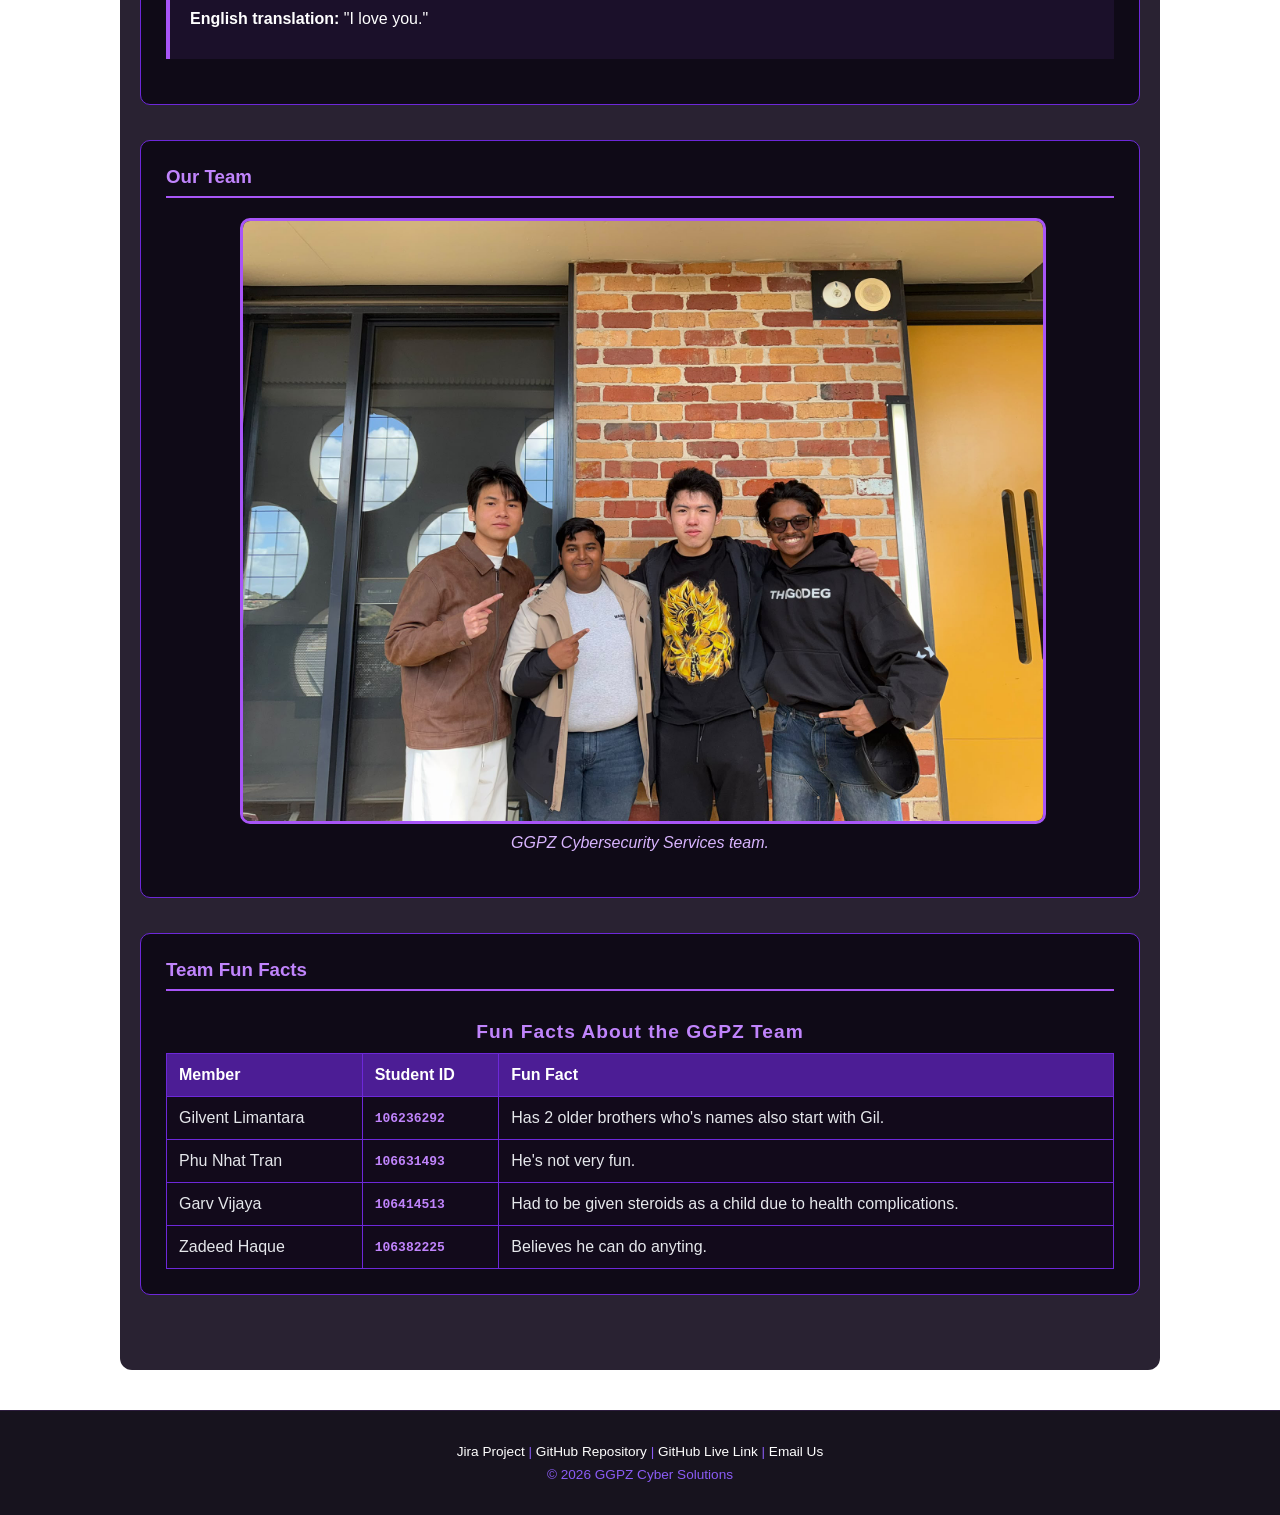
==== commit 42935477: "Added some more stylistic features like hover transition for the group photo and letter spacing, fix" ====
--- a/about.html
+++ b/about.html
@@ -30,10 +30,19 @@
             <a href="apply.html">Apply Now</a>
             <a href="about.html">About</a>
         </nav>
+        <style>
+        /* Embedded CSS: subtle zoom effect on the team photo, unique to about.html */
+        main figure img {
+            transition: transform 0.3s ease;
+        }
+        main figure img:hover {
+            transform: scale(1.03);
+        }
+        </style>
     </header>
     <main>
 
-        <h2>About Our Team</h2>
+        <h1>About Our Team</h1>
 
         <section>
             <h3>Our Group</h3>
@@ -122,13 +131,13 @@
             <h3>Team Fun Facts</h3>
 
             <table>
-                <caption>Fun Facts About the GGPZ Team</caption>
+                <caption style="letter-spacing: 1px;">Fun Facts About the GGPZ Team</caption>
 
                 <thead>
                     <tr>
-                        <th>Member</th>
-                        <th>Student ID</th>
-                        <th>Fun Fact</th>
+                        <th scope="col">Member</th> <!-- adding scope="col" lets screen readers correctly associate each header with its column data.-->
+                        <th scope="col">Student ID</th>
+                        <th scope="col">Fun Fact</th>
                     </tr>
                 </thead>
 
@@ -164,8 +173,8 @@
 
 
 
-    <!-- Footer -->
     <footer>
+
         <p>
             <a href="https://ggp-studios-10026-g01.atlassian.net/jira/software/projects/SCRUM/summary?atlOrigin=eyJpIjoiMmFhMDE4MDY5YWQ5NGE4OGE1ODVlNzA3ZTAyOGM1ZDIiLCJwIjoiaiJ9">Jira Project</a> |
             <a href="https://github.com/106232692GilventLimantara/GGPZ-Part-1">GitHub Repository</a> |
@@ -173,14 +182,11 @@
             <a href="mailto:ggpz@gmail.com">Email Us</a>
         </p>
 
-        <p class="ai-acknowledgement">
-            AI Acknowledgement: Generative AI tools (such as Perplexity, Claude and ChatGPT) were used to assist in drafting content and code structures for this site. All outputs were reviewed and refined by the team.
-        </p>
-
         <p>
             © 2026 GGPZ Cyber Solutions
         </p>
+
     </footer>
 </body>
 
-</html>
+</html>
--- a/styles.css
+++ b/styles.css
@@ -265,14 +265,14 @@
    Member Quotes (Đã đổi article thành section)
    ========================================= */
 
-main section.member-quote {
+main article {
     margin: 20px 0;
     padding: 15px 20px;
     border-left: 4px solid #a855f7;
     background-color: rgba(168, 85, 247, 0.08);
 }
 
-main section.member-quote h4 {
+main article h4 {
     color: #c084fc;
     margin-top: 0;
 }
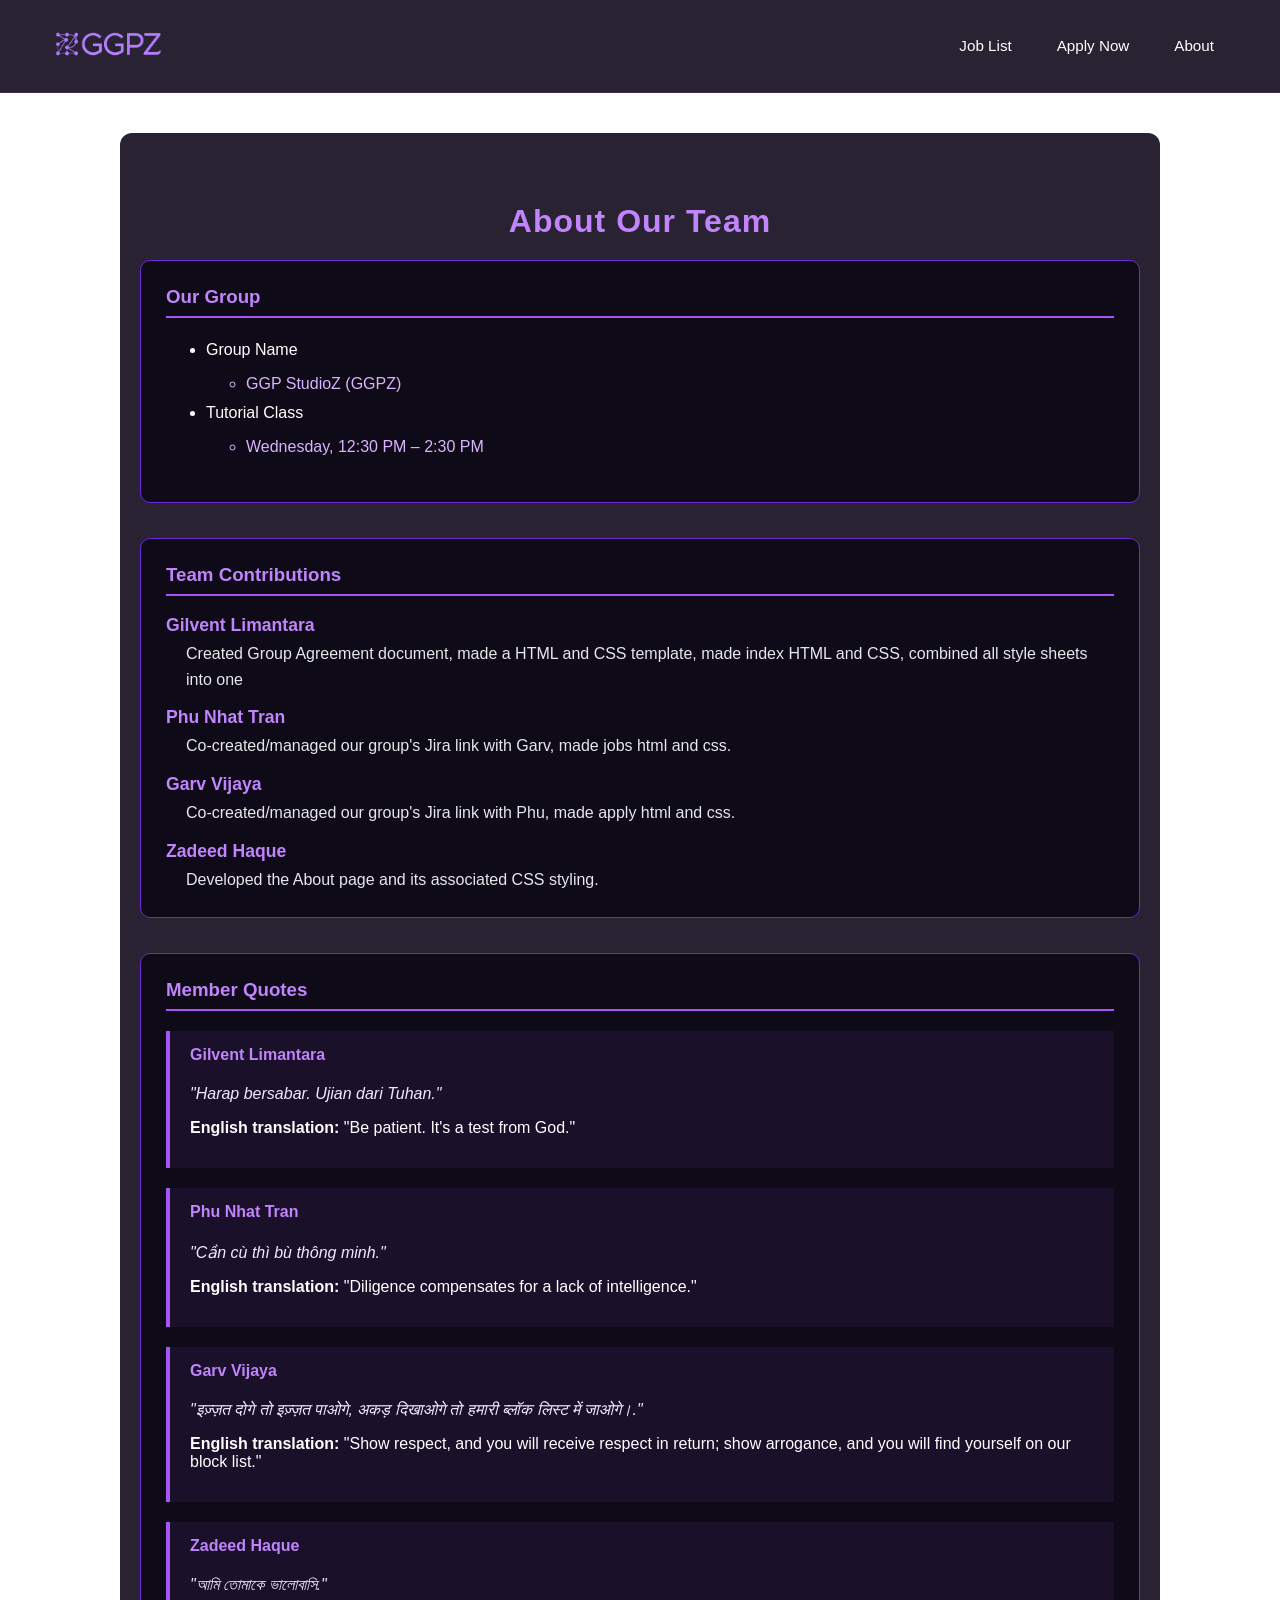
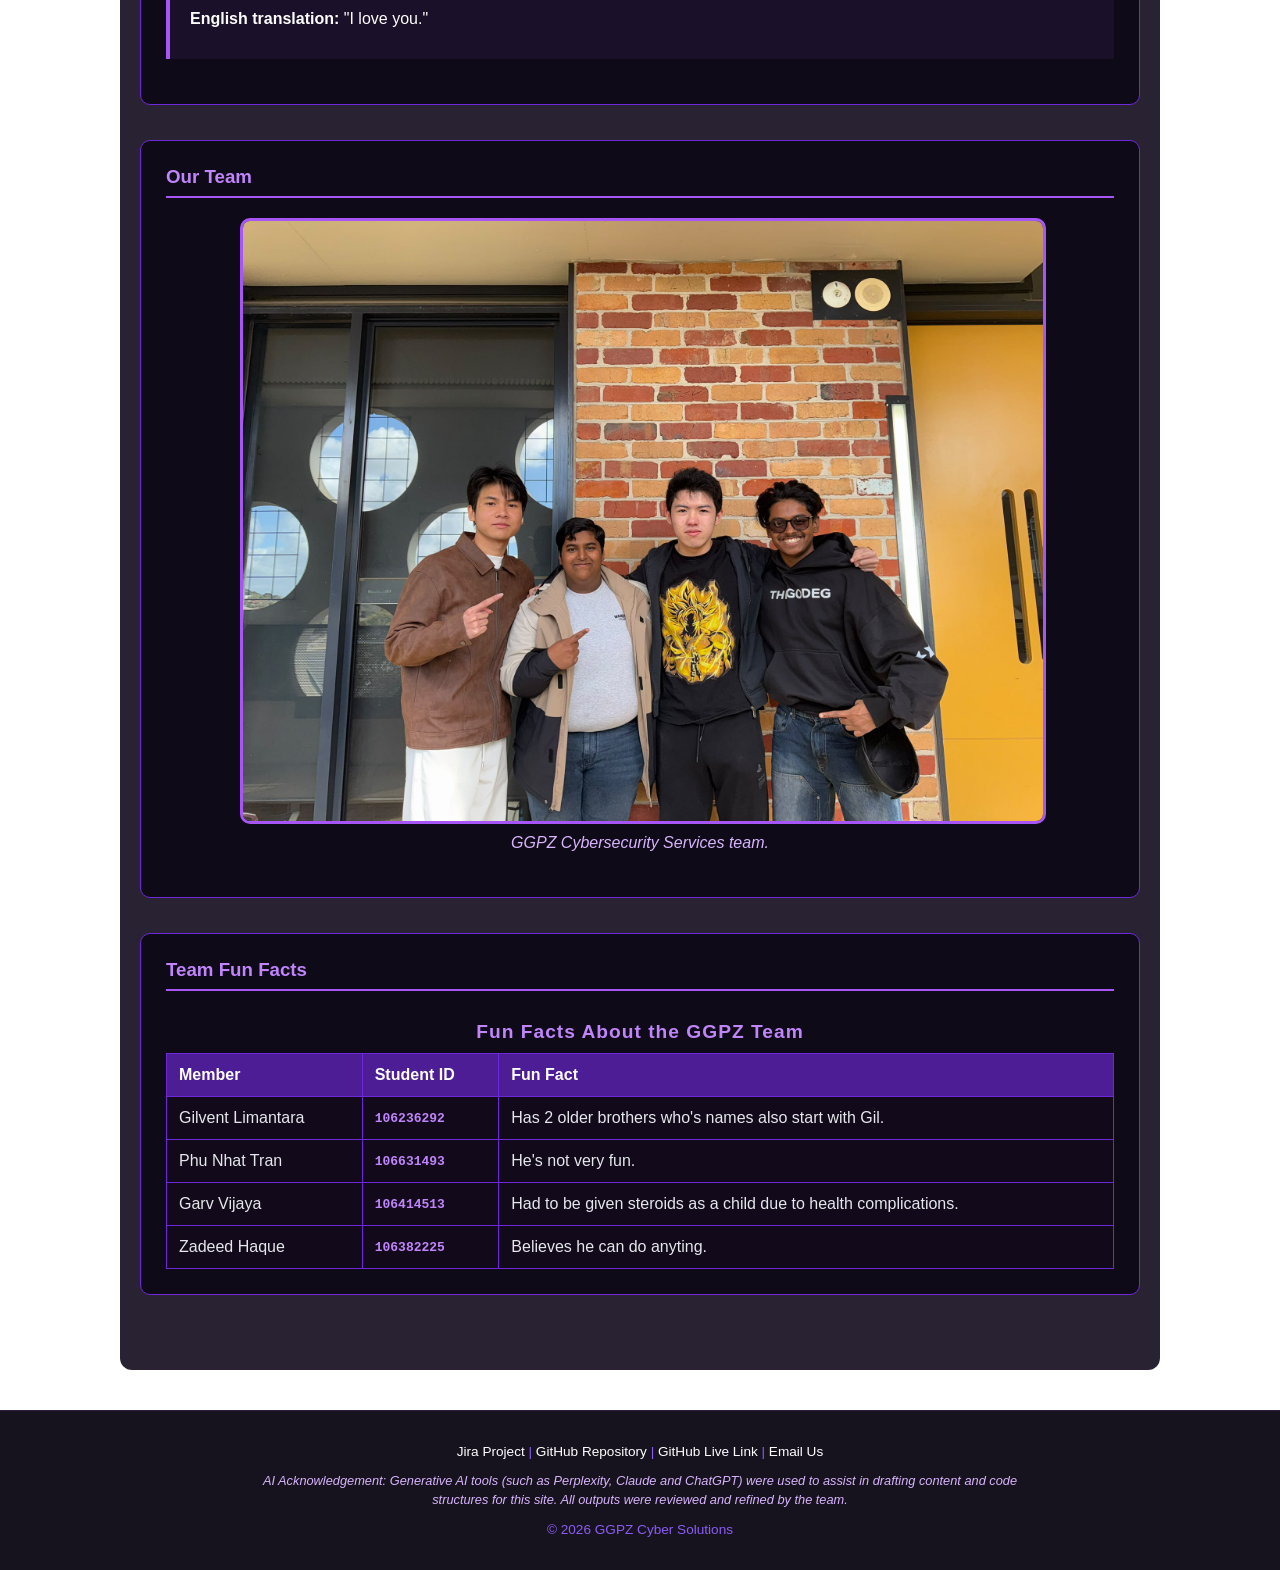
==== commit 12f3544b: "Merge branch 'main' of https://github.com/106232692GilventLimantara/GGPZ-Part-1" ====
--- a/about.html
+++ b/about.html
@@ -173,8 +173,8 @@
 
 
 
+    <!-- Footer -->
     <footer>
-
         <p>
             <a href="https://ggp-studios-10026-g01.atlassian.net/jira/software/projects/SCRUM/summary?atlOrigin=eyJpIjoiMmFhMDE4MDY5YWQ5NGE4OGE1ODVlNzA3ZTAyOGM1ZDIiLCJwIjoiaiJ9">Jira Project</a> |
             <a href="https://github.com/106232692GilventLimantara/GGPZ-Part-1">GitHub Repository</a> |
@@ -182,11 +182,14 @@
             <a href="mailto:ggpz@gmail.com">Email Us</a>
         </p>
 
+        <p class="ai-acknowledgement">
+            AI Acknowledgement: Generative AI tools (such as Perplexity, Claude and ChatGPT) were used to assist in drafting content and code structures for this site. All outputs were reviewed and refined by the team.
+        </p>
+
         <p>
             © 2026 GGPZ Cyber Solutions
         </p>
-
     </footer>
 </body>
 
-</html>+</html>
